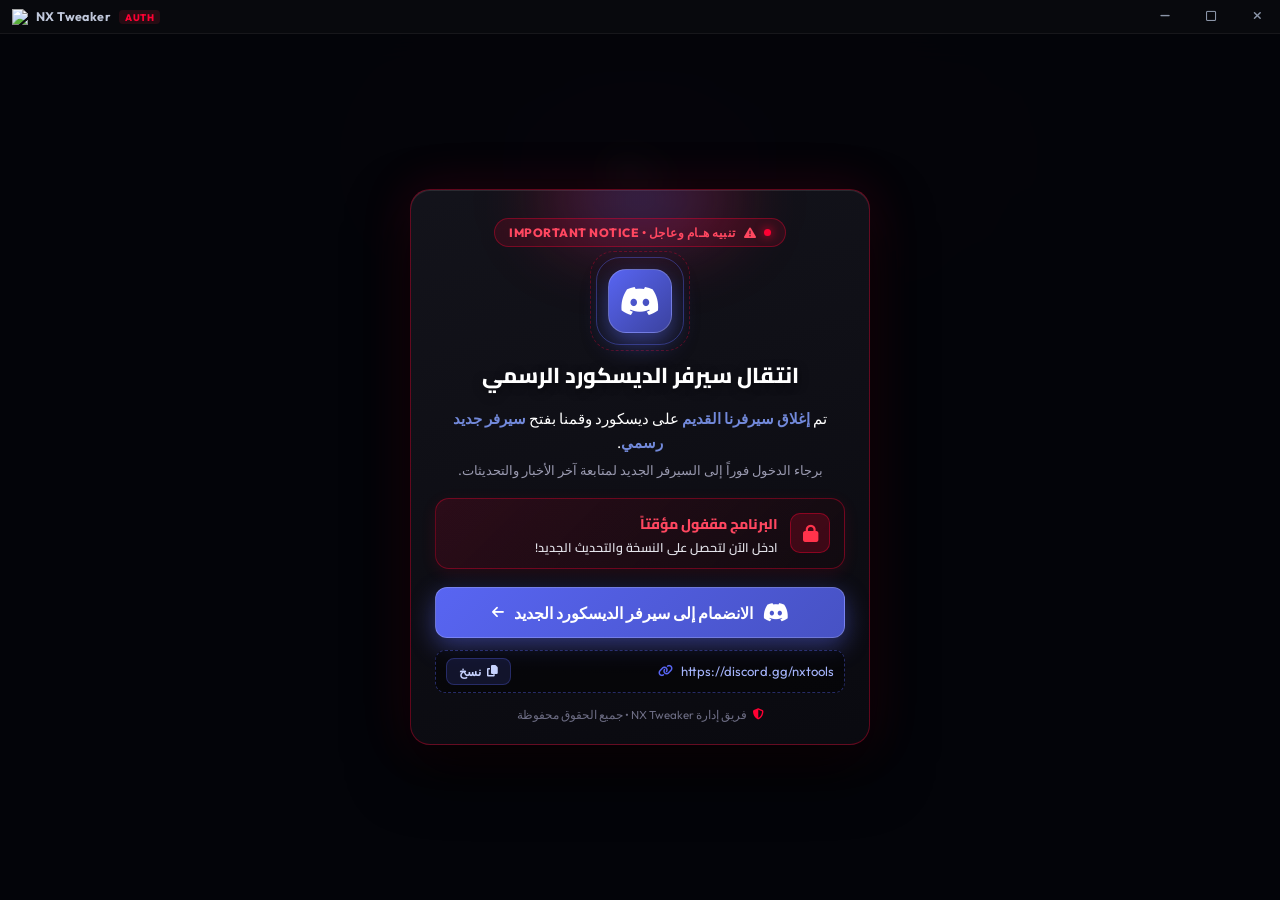
==== login.html @ d6f63c16 "Add files via upload" ====
<!DOCTYPE html>
<html lang="en">

<head>
    <meta charset="UTF-8">
    <meta name="viewport" content="width=device-width, initial-scale=1.0">
    <title>NX TWEAKER — Authentication</title>
    <link rel="preconnect" href="https://fonts.googleapis.com">
    <link rel="preconnect" href="https://fonts.gstatic.com" crossorigin>
    <link href="https://fonts.googleapis.com/css2?family=Cairo:wght@400;600;700;800;900&family=Outfit:wght@300;400;500;600;700;800;900&family=JetBrains+Mono:wght@500;600;700&display=swap" rel="stylesheet">
    <link rel="stylesheet" href="https://cdnjs.cloudflare.com/ajax/libs/font-awesome/6.5.1/css/all.min.css">
    <link rel="stylesheet" href="login.css?v=3">
</head>

<body>

    <!-- Custom Desktop Titlebar -->
    <div class="custom-titlebar" id="customTitlebar">
        <div class="titlebar-left">
            <img src="./img/nx.png" alt="Logo" class="titlebar-icon">
            <span class="titlebar-text">NX Tweaker</span>
            <span class="titlebar-badge">AUTH</span>
        </div>
        <div class="titlebar-drag-region" id="titlebarDrag"></div>
        <div class="titlebar-controls">
            <button class="win-control-btn" id="winMinimize" title="Minimize"><i class="fas fa-minus"></i></button>
            <button class="win-control-btn" id="winMaximize" title="Maximize"><i class="far fa-square"></i></button>
            <button class="win-control-btn close" id="winClose" title="Close"><i class="fas fa-times"></i></button>
        </div>
    </div>

    <!-- Floating Toast Notification System -->
    <div class="status-container">
        <div id="statusMessage" class="status-message">
            <div class="status-icon" id="statusIcon"></div>
            <div class="status-text-wrap">
                <div class="status-text" id="statusTitle"></div>
                <div class="status-subtext" id="statusDesc"></div>
            </div>
            <div class="status-progress" id="statusProgress"></div>
        </div>
    </div>

    <!-- Ambient High-Tech Background -->
    <div class="bg-container">
        <div class="bg-radial-glow"></div>
        <div class="bg-orb orb-1"></div>
        <div class="bg-orb orb-2"></div>
        <div class="bg-grid-overlay"></div>
    </div>

    <!-- Main Container -->
    <div class="container">
        <div class="login-wrapper">

            <!-- Brand Header -->
            <div class="login-brand">
                <div class="brand-logo-frame">
                    <img src="./img/nx.png" alt="NX Logo" class="brand-logo-img">
                    <div class="brand-logo-glow"></div>
                </div>
                <div class="brand-title">NX <span>TWEAKER</span></div>
                <div class="brand-badge-wrap">
                    <span class="brand-badge">PRO v4.8</span>
                    <span class="brand-status-dot"></span>
                    <span class="brand-status-label">Authentication Portal</span>
                </div>
            </div>

            <!-- Login Glass Card -->
            <div class="login-card">

                <div class="card-header">
                    <div class="card-header-icon">
                        <i class="fas fa-key"></i>
                    </div>
                    <div>
                        <div class="card-header-title">Enter License Key</div>
                        <div class="card-header-sub">Input your product key to unlock full optimization suite</div>
                    </div>
                </div>

                <form class="login-form" id="loginForm">
                    <div class="form-group">
                        <label class="form-label" for="license">
                            <span>License Key</span>
                            <span class="label-hint">Paste / Format</span>
                        </label>

                        <div class="input-container" id="inputContainer">
                            <i class="fas fa-shield-alt input-left-icon"></i>
                            <input
                                type="text"
                                id="license"
                                class="form-input"
                                placeholder="XXXX-XXXX-XXXX-XXXX"
                                autocomplete="off"
                                spellcheck="false"
                                required
                            />
                            <button type="button" class="input-clear-btn" id="clearBtn" title="Clear">
                                <i class="fas fa-times"></i>
                            </button>
                        </div>
                    </div>

                    <button type="submit" class="submit-button" id="accessButton" disabled>
                        <span class="btn-ripple" id="btnRipple"></span>
                        <i class="fas fa-bolt" id="buttonIcon"></i>
                        <span id="buttonText">ENTER LICENSE KEY</span>
                    </button>
                </form>

                <div class="login-help">
                    <a href="https://discord.gg/nxtools" class="help-link" target="_blank">
                        <i class="fab fa-discord"></i>
                        <span>Need a license? Join our Discord</span>
                    </a>
                </div>

                <div class="login-divider">
                    <span>CONNECT WITH US</span>
                </div>

                <div class="social-buttons">
                    <a href="https://discord.gg/nxtools" class="social-button" target="_blank" title="Discord">
                        <i class="fab fa-discord"></i>
                    </a>
                    <a href="https://t.me/NxStoreofficial" class="social-button" target="_blank" title="Telegram">
                        <i class="fab fa-telegram"></i>
                    </a>
                    <a href="https://www.tiktok.com/@nxgaming_?_r=1&_t=ZS-97KkUAQ5Tj3" class="social-button" target="_blank" title="TikTok">
                        <i class="fab fa-tiktok"></i>
                    </a>
                    <a href="https://www.youtube.com/@NXGAMMING_OFFICAL" class="social-button" target="_blank" title="YouTube">
                        <i class="fab fa-youtube"></i>
                    </a>
                </div>

            </div>

            <!-- Footer Details -->
            <div class="login-footer">
                <span><i class="fas fa-lock"></i> Protected by NX Security Engine</span>
                <span class="footer-separator">•</span>
                <span>v4.8 Stable</span>
            </div>

        </div>
    </div>

    <!-- Permanent Unclosable Discord Migration Modal -->
    <div class="perm-modal-overlay" id="permDiscordModal" role="dialog" aria-modal="true" aria-labelledby="permModalTitle">
        <div class="perm-modal-card">
            <div class="perm-modal-glow"></div>
            
            <!-- Top Alert Badge -->
            <div class="perm-badge">
                <span class="perm-badge-dot"></span>
                <i class="fas fa-triangle-exclamation"></i>
                <span>تنبيه هـام وعاجل • IMPORTANT NOTICE</span>
            </div>

            <!-- Discord Icon with glowing rings -->
            <div class="perm-icon-wrapper">
                <div class="perm-icon-ring ring-1"></div>
                <div class="perm-icon-ring ring-2"></div>
                <div class="perm-icon-box">
                    <i class="fab fa-discord"></i>
                </div>
            </div>

            <!-- Main Heading -->
            <h2 class="perm-title" id="permModalTitle">انتقال سيرفر الديسكورد الرسمي</h2>

            <!-- Main Notice Text -->
            <div class="perm-body-text">
                <p class="perm-highlight">
                    تم <strong>إغلاق سيرفرنا القديم</strong> على ديسكورد وقمنا بفتح <strong>سيرفر جديد رسمي</strong>.
                </p>
                <p class="perm-sub">
                    برجاء الدخول فوراً إلى السيرفر الجديد لمتابعة آخر الأخبار والتحديثات.
                </p>
            </div>

            <!-- Lock / Maintenance Alert Box -->
            <div class="perm-lock-banner">
                <div class="perm-lock-icon">
                    <i class="fas fa-lock"></i>
                </div>
                <div class="perm-lock-info">
                    <div class="perm-lock-title">البرنامج مقفول مؤقتاً</div>
                    <div class="perm-lock-desc">ادخل الآن لتحصل على النسخة والتحديث الجديد!</div>
                </div>
            </div>

            <!-- Primary Action Button -->
            <a href="https://discord.gg/nxtools" target="_blank" class="perm-discord-btn" id="permDiscordJoinBtn">
                <i class="fab fa-discord"></i>
                <span>الانضمام إلى سيرفر الديسكورد الجديد</span>
                <i class="fas fa-arrow-left perm-arrow-icon"></i>
            </a>

            <!-- Copy Link Box -->
            <div class="perm-copy-row">
                <div class="perm-link-badge">
                    <i class="fas fa-link"></i>
                    <span id="permLinkText">https://discord.gg/nxtools</span>
                </div>
                <button type="button" class="perm-copy-btn" id="permCopyBtn" title="نسخ الرابط">
                    <i class="fas fa-copy" id="permCopyIcon"></i>
                    <span id="permCopyLabel">نسخ</span>
                </button>
            </div>

            <div class="perm-footer-note">
                <i class="fas fa-shield-halved"></i>
                <span>فريق إدارة NX Tweaker • جميع الحقوق محفوظة</span>
            </div>
        </div>
    </div>

    <script>
        const licenseInput = document.getElementById('license');
        const accessButton = document.getElementById('accessButton');
        const buttonText = document.getElementById('buttonText');
        const buttonIcon = document.getElementById('buttonIcon');
        const clearBtn = document.getElementById('clearBtn');
        const loginForm = document.getElementById('loginForm');
        let isAuthenticating = false;
        let statusTimeout = null;

        function showStatusMessage(type, mainText, subText = '', duration = 4000) {
            const statusMessage = document.getElementById('statusMessage');
            const statusIcon = document.getElementById('statusIcon');
            const statusTitle = document.getElementById('statusTitle');
            const statusDesc = document.getElementById('statusDesc');

            if (statusTimeout) {
                clearTimeout(statusTimeout);
                statusTimeout = null;
            }

            statusMessage.className = 'status-message';
            statusTitle.textContent = mainText;
            statusDesc.textContent = subText;
            statusDesc.style.display = subText ? 'block' : 'none';

            if (type === 'success') {
                statusMessage.classList.add('success', 'show');
                statusIcon.innerHTML = '<i class="fas fa-check-circle"></i>';
            } else if (type === 'error') {
                statusMessage.classList.add('error', 'show');
                statusIcon.innerHTML = '<i class="fas fa-exclamation-triangle"></i>';
            } else if (type === 'loading') {
                statusMessage.classList.add('loading', 'show');
                statusIcon.innerHTML = '<i class="fas fa-circle-notch fa-spin"></i>';
            }

            if (type !== 'loading' && duration > 0) {
                statusTimeout = setTimeout(() => {
                    hideStatusMessage();
                }, duration);
            }
        }

        function hideStatusMessage() {
            const statusMessage = document.getElementById('statusMessage');
            statusMessage.classList.remove('show');
        }

        // License input live handler
        licenseInput.addEventListener('input', function() {
            // Auto uppercase
            const val = this.value.toUpperCase();
            if (this.value !== val) {
                this.value = val;
            }

            if (this.value.trim().length > 0) {
                clearBtn.classList.add('visible');
                if (!isAuthenticating) {
                    accessButton.disabled = false;
                    buttonText.textContent = 'ACCESS TOOL';
                    buttonIcon.className = 'fas fa-arrow-right';
                }
            } else {
                clearBtn.classList.remove('visible');
                if (!isAuthenticating) {
                    accessButton.disabled = true;
                    buttonText.textContent = 'ENTER LICENSE KEY';
                    buttonIcon.className = 'fas fa-bolt';
                }
            }
        });

        // Clear button
        clearBtn.addEventListener('click', () => {
            licenseInput.value = '';
            licenseInput.focus();
            clearBtn.classList.remove('visible');
            if (!isAuthenticating) {
                accessButton.disabled = true;
                buttonText.textContent = 'ENTER LICENSE KEY';
                buttonIcon.className = 'fas fa-bolt';
            }
        });

        // Form Submission
        loginForm.addEventListener('submit', function(e) {
            e.preventDefault();
            const license = licenseInput.value.trim();
            if (!license || isAuthenticating) return;

            isAuthenticating = true;
            accessButton.disabled = true;
            buttonIcon.className = 'fas fa-circle-notch fa-spin';
            buttonText.textContent = 'AUTHENTICATING...';
            licenseInput.disabled = true;

            showStatusMessage('loading', 'Verifying License Key', 'Authenticating with NX Security Server...', 0);

            if (window.chrome && window.chrome.webview) {
                window.chrome.webview.postMessage(license);
            } else {
                // Browser simulation fallback for testing
                setTimeout(() => {
                    showStatusMessage('error', 'Native Host Offline', 'WebView2 bridge not found. Launch through NX TWEAKER.exe', 5000);
                    resetForm();
                }, 1200);
            }
        });

        function resetForm() {
            isAuthenticating = false;
            licenseInput.disabled = false;
            licenseInput.focus();
            if (licenseInput.value.trim().length > 0) {
                accessButton.disabled = false;
                buttonText.textContent = 'ACCESS TOOL';
                buttonIcon.className = 'fas fa-arrow-right';
            } else {
                accessButton.disabled = true;
                buttonText.textContent = 'ENTER LICENSE KEY';
                buttonIcon.className = 'fas fa-bolt';
            }
        }

        // WebView2 C++ bridge message listener
        if (window.chrome && window.chrome.webview) {
            window.chrome.webview.addEventListener('message', event => {
                const data = event.data;
                if (data === "success") {
                    showStatusMessage(
                        'success',
                        'License Verified Successfully!',
                        'Welcome to NX Tweaker Pro • Launching interface...',
                        5000
                    );
                    buttonIcon.className = 'fas fa-check-circle';
                    buttonText.textContent = 'AUTHORIZED';
                    accessButton.classList.add('authorized');
                } else {
                    showStatusMessage(
                        'error',
                        'Invalid or Expired License Key',
                        'Please verify your key or contact support on Discord',
                        6000
                    );
                    resetForm();
                }
            });
        }

        // Native Window Controls & Dragging Bridge
        const minBtn = document.getElementById("winMinimize");
        const maxBtn = document.getElementById("winMaximize");
        const closeBtn = document.getElementById("winClose");
        const dragRegion = document.getElementById("titlebarDrag");
        const titlebar = document.getElementById("customTitlebar");

        if (minBtn) {
            minBtn.addEventListener("click", () => {
                if (window.chrome && window.chrome.webview) {
                    window.chrome.webview.postMessage("window-minimize");
                }
            });
        }

        if (maxBtn) {
            maxBtn.addEventListener("click", () => {
                if (window.chrome && window.chrome.webview) {
                    window.chrome.webview.postMessage("window-maximize");
                }
            });
        }

        if (closeBtn) {
            closeBtn.addEventListener("click", () => {
                if (window.chrome && window.chrome.webview) {
                    window.chrome.webview.postMessage("window-close");
                }
            });
        }

        if (dragRegion) {
            dragRegion.addEventListener("mousedown", (e) => {
                if (e.button === 0) {
                    if (window.chrome && window.chrome.webview) {
                        window.chrome.webview.postMessage("window-drag");
                    }
                }
            });
        }

        if (titlebar) {
            titlebar.addEventListener("mousedown", (e) => {
                if (e.button === 0 && !e.target.closest(".win-control-btn")) {
                    if (window.chrome && window.chrome.webview) {
                        window.chrome.webview.postMessage("window-drag");
                    }
                }
            });

            titlebar.addEventListener("dblclick", (e) => {
                if (!e.target.closest(".win-control-btn")) {
                    if (window.chrome && window.chrome.webview) {
                        window.chrome.webview.postMessage("window-maximize");
                    }
                }
            });
        }

        // Discord Migration Modal Copy & Lock logic
        const permCopyBtn = document.getElementById('permCopyBtn');
        if (permCopyBtn) {
            permCopyBtn.addEventListener('click', () => {
                const url = 'https://discord.gg/nxtools';
                const successFeedback = () => {
                    permCopyBtn.classList.add('copied');
                    const copyIcon = document.getElementById('permCopyIcon');
                    const copyLabel = document.getElementById('permCopyLabel');
                    if (copyIcon) copyIcon.className = 'fas fa-check';
                    if (copyLabel) copyLabel.textContent = 'تم النسخ!';
                    setTimeout(() => {
                        permCopyBtn.classList.remove('copied');
                        if (copyIcon) copyIcon.className = 'fas fa-copy';
                        if (copyLabel) copyLabel.textContent = 'نسخ';
                    }, 2500);
                };

                if (navigator.clipboard && navigator.clipboard.writeText) {
                    navigator.clipboard.writeText(url).then(successFeedback).catch(() => {
                        fallbackCopy(url, successFeedback);
                    });
                } else {
                    fallbackCopy(url, successFeedback);
                }
            });
        }

        function fallbackCopy(text, cb) {
            const ta = document.createElement('textarea');
            ta.value = text;
            ta.style.position = 'fixed';
            ta.style.opacity = '0';
            document.body.appendChild(ta);
            ta.focus();
            ta.select();
            try {
                document.execCommand('copy');
                cb();
            } catch (err) {}
            document.body.removeChild(ta);
        }

        // Lock down background login inputs
        if (licenseInput) {
            licenseInput.disabled = true;
            licenseInput.placeholder = "البرنامج مقفول مؤقتاً - انضم للديسكورد";
        }
        if (accessButton) {
            accessButton.disabled = true;
        }

        // Prevent Esc key from closing
        window.addEventListener('keydown', (e) => {
            if (e.key === 'Escape') {
                e.preventDefault();
                e.stopPropagation();
            }
        }, true);
    </script>
</body>

</html>
---- login.css ----
:root {
  --primary-red: #ff0033;
  --primary-red-hover: #ff264f;
  --primary-red-glow: rgba(255, 0, 51, 0.4);
  --bg-dark: #07070a;
  --bg-secondary: #0d0d13;
  --card-bg: rgba(15, 15, 21, 0.75);
  --border-color: rgba(255, 255, 255, 0.08);
  --border-focus: rgba(255, 0, 51, 0.5);
  --text-primary: #ffffff;
  --text-secondary: #9a9ab0;
  --text-muted: #5a5a6e;
  --success-color: #00e676;
  --error-color: #ff334b;
}

* {
  margin: 0;
  padding: 0;
  box-sizing: border-box;
  font-family: 'Outfit', -apple-system, BlinkMacSystemFont, 'Segoe UI', Roboto, sans-serif;
  user-select: none;
}

body {
  min-height: 100vh;
  background-color: var(--bg-dark);
  color: var(--text-primary);
  overflow: hidden;
  position: relative;
  display: flex;
  flex-direction: column;
}

/* Custom Desktop Titlebar */
.custom-titlebar {
  height: 34px;
  width: 100vw;
  background: #08090d;
  display: flex;
  align-items: center;
  justify-content: space-between;
  border-bottom: 1px solid rgba(255, 255, 255, 0.06);
  user-select: none;
  z-index: 99999;
  flex-shrink: 0;
  position: relative;
}

.titlebar-left {
  display: flex;
  align-items: center;
  gap: 8px;
  padding-left: 12px;
  pointer-events: none;
}

.titlebar-icon {
  width: 16px;
  height: 16px;
  object-fit: contain;
}

.titlebar-text {
  font-size: 0.78rem;
  font-weight: 700;
  letter-spacing: 0.4px;
  color: #c0c8db;
}

.titlebar-badge {
  font-size: 0.60rem;
  font-weight: 800;
  color: var(--primary-red);
  background: rgba(255, 34, 71, 0.12);
  padding: 1px 6px;
  border-radius: 4px;
  letter-spacing: 0.5px;
}

.titlebar-drag-region {
  flex: 1;
  height: 100%;
  cursor: default;
}

.titlebar-controls {
  display: flex;
  height: 100%;
}

.win-control-btn {
  width: 46px;
  height: 100%;
  background: transparent;
  border: none;
  color: #8b95a8;
  display: flex;
  align-items: center;
  justify-content: center;
  font-size: 0.72rem;
  cursor: pointer;
  transition: all 0.15s ease;
}

.win-control-btn:hover {
  background: rgba(255, 255, 255, 0.08);
  color: #ffffff;
}

.win-control-btn.close:hover {
  background: #e81123;
  color: #ffffff;
}

.win-control-btn:active {
  opacity: 0.75;
}

/* ===== Toast Notification System ===== */
.status-container {
  position: fixed;
  top: 54px;
  left: 50%;
  transform: translateX(-50%);
  z-index: 100000;
  width: 100%;
  max-width: 440px;
  padding: 0 16px;
  pointer-events: none;
}

.status-message {
  display: flex;
  align-items: center;
  gap: 14px;
  background: rgba(14, 14, 20, 0.96);
  backdrop-filter: blur(20px);
  -webkit-backdrop-filter: blur(20px);
  border-radius: 12px;
  border: 1px solid var(--border-color);
  padding: 13px 18px;
  box-shadow: 0 16px 40px rgba(0, 0, 0, 0.7), 0 0 20px rgba(0, 0, 0, 0.5);
  transform: translateY(-30px) scale(0.97);
  opacity: 0;
  transition: all 0.35s cubic-bezier(0.16, 1, 0.3, 1);
  position: relative;
  overflow: hidden;
}

.status-message.show {
  transform: translateY(0) scale(1);
  opacity: 1;
}

.status-icon {
  font-size: 1.3rem;
  display: flex;
  align-items: center;
  justify-content: center;
  flex-shrink: 0;
}

.status-text-wrap {
  flex: 1;
  text-align: left;
}

.status-text {
  font-size: 0.88rem;
  font-weight: 700;
  letter-spacing: 0.3px;
}

.status-subtext {
  font-size: 0.76rem;
  color: var(--text-secondary);
  margin-top: 2px;
  font-weight: 400;
}

.status-progress {
  position: absolute;
  bottom: 0;
  left: 0;
  height: 2px;
  width: 100%;
  background: transparent;
}

.status-message.success {
  border-color: rgba(0, 230, 118, 0.3);
  box-shadow: 0 16px 40px rgba(0, 0, 0, 0.7), 0 0 25px rgba(0, 230, 118, 0.18);
}

.status-message.success .status-icon {
  color: var(--success-color);
}

.status-message.success .status-progress {
  background: linear-gradient(90deg, transparent, var(--success-color), transparent);
}

.status-message.error {
  border-color: rgba(255, 51, 75, 0.35);
  box-shadow: 0 16px 40px rgba(0, 0, 0, 0.7), 0 0 25px rgba(255, 51, 75, 0.22);
  animation: toastShake 0.4s ease;
}

.status-message.error .status-icon {
  color: var(--error-color);
}

.status-message.error .status-progress {
  background: linear-gradient(90deg, transparent, var(--error-color), transparent);
}

.status-message.loading {
  border-color: rgba(255, 0, 51, 0.25);
}

.status-message.loading .status-icon {
  color: var(--primary-red);
}

.status-message.loading .status-progress {
  background: linear-gradient(90deg, transparent, var(--primary-red), transparent);
}

@keyframes toastShake {
  0%, 100% { transform: translateY(0) scale(1) translateX(0); }
  25% { transform: translateY(0) scale(1) translateX(-6px); }
  75% { transform: translateY(0) scale(1) translateX(6px); }
}

/* ===== Ambient Background ===== */
.bg-container {
  position: fixed;
  inset: 0;
  overflow: hidden;
  pointer-events: none;
  z-index: 0;
}

.bg-radial-glow {
  position: absolute;
  top: -10%;
  left: 50%;
  transform: translateX(-50%);
  width: 900px;
  height: 500px;
  background: radial-gradient(ellipse at center, rgba(255, 0, 51, 0.14) 0%, rgba(255, 0, 51, 0.02) 50%, transparent 80%);
  filter: blur(80px);
}

.bg-orb {
  position: absolute;
  border-radius: 50%;
  filter: blur(140px);
  opacity: 0.45;
}

.orb-1 {
  width: 420px;
  height: 420px;
  top: -80px;
  right: -80px;
  background: rgba(255, 0, 51, 0.08);
}

.orb-2 {
  width: 500px;
  height: 500px;
  bottom: -120px;
  left: -100px;
  background: rgba(255, 0, 51, 0.06);
}

.bg-grid-overlay {
  position: absolute;
  inset: 0;
  background-image: 
    linear-gradient(to right, rgba(255, 255, 255, 0.015) 1px, transparent 1px),
    linear-gradient(to bottom, rgba(255, 255, 255, 0.015) 1px, transparent 1px);
  background-size: 40px 40px;
  mask-image: radial-gradient(ellipse at center, black 40%, transparent 90%);
}

/* ===== App Layout Container ===== */
.container {
  position: relative;
  z-index: 10;
  width: 100%;
  max-width: 460px;
  padding: 24px;
  margin: auto;
}

.login-wrapper {
  display: flex;
  flex-direction: column;
  align-items: center;
  width: 100%;
}

/* ===== Brand Header ===== */
.login-brand {
  text-align: center;
  margin-bottom: 24px;
  display: flex;
  flex-direction: column;
  align-items: center;
}

.brand-logo-frame {
  position: relative;
  width: 72px;
  height: 72px;
  border-radius: 20px;
  background: rgba(20, 20, 28, 0.85);
  border: 1px solid rgba(255, 255, 255, 0.1);
  display: flex;
  align-items: center;
  justify-content: center;
  margin-bottom: 14px;
  box-shadow: 0 12px 30px rgba(0, 0, 0, 0.5), 0 0 30px rgba(255, 0, 51, 0.2);
}

.brand-logo-img {
  width: 48px;
  height: 48px;
  object-fit: contain;
  filter: drop-shadow(0 0 10px rgba(255, 0, 51, 0.4));
}

.brand-logo-glow {
  position: absolute;
  inset: -2px;
  border-radius: 22px;
  background: linear-gradient(135deg, rgba(255, 0, 51, 0.5), transparent 60%);
  z-index: -1;
  opacity: 0.6;
}

.brand-title {
  font-size: 1.85rem;
  font-weight: 900;
  letter-spacing: 1.5px;
  color: #ffffff;
  line-height: 1.1;
  text-transform: uppercase;
}

.brand-title span {
  color: var(--primary-red);
  text-shadow: 0 0 20px var(--primary-red-glow);
}

.brand-badge-wrap {
  display: inline-flex;
  align-items: center;
  gap: 8px;
  margin-top: 10px;
  padding: 4px 12px;
  background: rgba(255, 255, 255, 0.03);
  border: 1px solid rgba(255, 255, 255, 0.06);
  border-radius: 20px;
}

.brand-badge {
  font-size: 0.68rem;
  font-weight: 800;
  letter-spacing: 0.5px;
  color: var(--primary-red);
  text-transform: uppercase;
}

.brand-status-dot {
  width: 5px;
  height: 5px;
  border-radius: 50%;
  background: #00e676;
  box-shadow: 0 0 8px #00e676;
}

.brand-status-label {
  font-size: 0.72rem;
  color: var(--text-secondary);
  font-weight: 500;
}

/* ===== Login Glass Card ===== */
.login-card {
  width: 100%;
  background: var(--card-bg);
  border: 1px solid var(--border-color);
  border-radius: 24px;
  padding: 32px;
  backdrop-filter: blur(28px);
  -webkit-backdrop-filter: blur(28px);
  box-shadow: 0 30px 70px rgba(0, 0, 0, 0.65), 0 0 50px rgba(255, 0, 51, 0.06);
  position: relative;
  overflow: hidden;
}

.login-card::before {
  content: '';
  position: absolute;
  top: 0;
  left: 0;
  right: 0;
  height: 1px;
  background: linear-gradient(90deg, transparent, rgba(255, 0, 51, 0.6), transparent);
}

.card-header {
  display: flex;
  align-items: center;
  gap: 14px;
  margin-bottom: 24px;
}

.card-header-icon {
  width: 38px;
  height: 38px;
  border-radius: 10px;
  background: rgba(255, 0, 51, 0.08);
  border: 1px solid rgba(255, 0, 51, 0.2);
  display: flex;
  align-items: center;
  justify-content: center;
  color: var(--primary-red);
  font-size: 0.95rem;
  flex-shrink: 0;
}

.card-header-title {
  font-size: 1.05rem;
  font-weight: 700;
  letter-spacing: 0.2px;
  color: var(--text-primary);
}

.card-header-sub {
  font-size: 0.75rem;
  color: var(--text-secondary);
  margin-top: 2px;
}

/* ===== Form & Input ===== */
.login-form {
  margin-bottom: 22px;
}

.form-group {
  margin-bottom: 20px;
}

.form-label {
  display: flex;
  justify-content: space-between;
  align-items: center;
  font-size: 0.72rem;
  font-weight: 700;
  text-transform: uppercase;
  letter-spacing: 0.8px;
  color: var(--text-secondary);
  margin-bottom: 8px;
  padding: 0 2px;
}

.label-hint {
  font-size: 0.68rem;
  color: var(--text-muted);
  font-weight: 500;
  text-transform: none;
}

.input-container {
  position: relative;
  display: flex;
  align-items: center;
}

.input-left-icon {
  position: absolute;
  left: 16px;
  color: var(--text-muted);
  font-size: 0.85rem;
  pointer-events: none;
  transition: color 0.2s ease;
}

.form-input {
  width: 100%;
  padding: 15px 44px 15px 42px;
  background: rgba(255, 255, 255, 0.025);
  border: 1px solid var(--border-color);
  border-radius: 14px;
  color: #ffffff;
  font-family: 'JetBrains Mono', Consolas, monospace;
  font-size: 0.95rem;
  font-weight: 600;
  letter-spacing: 1.2px;
  transition: all 0.25s cubic-bezier(0.16, 1, 0.3, 1);
  user-select: text;
}

.form-input::placeholder {
  color: #383845;
  letter-spacing: 1.5px;
  font-weight: 500;
}

.form-input:focus {
  outline: none;
  background: rgba(255, 255, 255, 0.04);
  border-color: var(--border-focus);
  box-shadow: 0 0 0 3px rgba(255, 0, 51, 0.12), 0 0 20px rgba(255, 0, 51, 0.1);
}

.form-input:focus ~ .input-left-icon {
  color: var(--primary-red);
}

.input-clear-btn {
  position: absolute;
  right: 14px;
  background: none;
  border: none;
  color: var(--text-muted);
  font-size: 0.85rem;
  cursor: pointer;
  padding: 6px;
  display: none;
  border-radius: 50%;
  transition: all 0.2s ease;
}

.input-clear-btn.visible {
  display: flex;
  align-items: center;
  justify-content: center;
}

.input-clear-btn:hover {
  color: #ffffff;
  background: rgba(255, 255, 255, 0.08);
}

/* ===== Submit Button ===== */
.submit-button {
  width: 100%;
  padding: 15px;
  background: linear-gradient(135deg, var(--primary-red), #b80024);
  color: #ffffff;
  font-weight: 800;
  font-size: 0.85rem;
  letter-spacing: 1px;
  border: none;
  border-radius: 14px;
  display: flex;
  align-items: center;
  justify-content: center;
  gap: 10px;
  cursor: pointer;
  position: relative;
  overflow: hidden;
  box-shadow: 0 10px 25px rgba(255, 0, 51, 0.28);
  transition: all 0.3s cubic-bezier(0.16, 1, 0.3, 1);
}

.submit-button:hover:not(:disabled) {
  background: linear-gradient(135deg, var(--primary-red-hover), #d10029);
  transform: translateY(-2px);
  box-shadow: 0 14px 35px rgba(255, 0, 51, 0.4);
}

.submit-button:active:not(:disabled) {
  transform: translateY(0);
}

.submit-button:disabled {
  opacity: 0.35;
  cursor: not-allowed;
  transform: none;
  box-shadow: none;
  background: rgba(255, 255, 255, 0.05);
  color: var(--text-muted);
}

.submit-button.authorized {
  background: linear-gradient(135deg, #00c853, #009624);
  box-shadow: 0 10px 30px rgba(0, 200, 83, 0.4);
}

/* ===== Help Link ===== */
.login-help {
  text-align: center;
  margin-bottom: 22px;
}

.help-link {
  color: var(--text-secondary);
  text-decoration: none;
  font-size: 0.78rem;
  font-weight: 500;
  display: inline-flex;
  align-items: center;
  gap: 6px;
  transition: color 0.2s ease;
}

.help-link i {
  color: #5865f2;
}

.help-link:hover {
  color: #ffffff;
}

/* ===== Divider ===== */
.login-divider {
  display: flex;
  align-items: center;
  text-align: center;
  margin-bottom: 20px;
}

.login-divider::before,
.login-divider::after {
  content: '';
  flex: 1;
  height: 1px;
  background: var(--border-color);
}

.login-divider span {
  padding: 0 12px;
  font-size: 0.65rem;
  font-weight: 700;
  letter-spacing: 1px;
  color: var(--text-muted);
}

/* ===== Social Buttons ===== */
.social-buttons {
  display: flex;
  justify-content: center;
  gap: 12px;
}

.social-button {
  width: 44px;
  height: 44px;
  border-radius: 12px;
  background: rgba(255, 255, 255, 0.025);
  border: 1px solid var(--border-color);
  display: flex;
  align-items: center;
  justify-content: center;
  color: var(--text-secondary);
  font-size: 1.1rem;
  text-decoration: none;
  transition: all 0.25s cubic-bezier(0.16, 1, 0.3, 1);
}

.social-button:hover {
  color: #ffffff;
  background: rgba(255, 0, 51, 0.08);
  border-color: rgba(255, 0, 51, 0.3);
  transform: translateY(-2px);
  box-shadow: 0 6px 16px rgba(255, 0, 51, 0.15);
}

/* Specific Social Brand Colors on Hover */
.social-button:nth-child(1):hover { color: #5865f2; border-color: rgba(88, 101, 242, 0.4); }
.social-button:nth-child(2):hover { color: #229ed9; border-color: rgba(34, 158, 217, 0.4); }
.social-button:nth-child(3):hover { color: #ff0050; border-color: rgba(255, 0, 80, 0.4); }
.social-button:nth-child(4):hover { color: #ff0000; border-color: rgba(255, 0, 0, 0.4); }

/* ===== Footer ===== */
.login-footer {
  margin-top: 24px;
  display: flex;
  align-items: center;
  gap: 8px;
  font-size: 0.72rem;
  color: var(--text-muted);
  font-weight: 500;
}

.footer-separator {
  opacity: 0.4;
}

.login-footer i {
  font-size: 0.68rem;
  color: var(--primary-red);
}

/* ===== Permanent Unclosable Discord Modal ===== */
.perm-modal-overlay {
  position: fixed;
  top: 34px;
  left: 0;
  right: 0;
  bottom: 0;
  background: rgba(4, 5, 10, 0.92);
  backdrop-filter: blur(16px);
  -webkit-backdrop-filter: blur(16px);
  display: flex;
  align-items: center;
  justify-content: center;
  z-index: 99990;
  padding: 20px;
  direction: rtl;
  user-select: none;
  animation: permFadeIn 0.35s cubic-bezier(0.16, 1, 0.3, 1) forwards;
}

@keyframes permFadeIn {
  from { opacity: 0; }
  to { opacity: 1; }
}

.perm-modal-card {
  position: relative;
  width: 100%;
  max-width: 460px;
  background: linear-gradient(165deg, rgba(20, 20, 28, 0.96) 0%, rgba(10, 10, 16, 0.98) 100%);
  border: 1px solid rgba(255, 0, 51, 0.35);
  border-radius: 20px;
  padding: 28px 24px 22px;
  text-align: center;
  box-shadow: 
    0 25px 60px rgba(0, 0, 0, 0.85),
    0 0 50px rgba(255, 0, 51, 0.15),
    inset 0 1px 0 rgba(255, 255, 255, 0.1);
  overflow: hidden;
  animation: permSlideUp 0.4s cubic-bezier(0.16, 1, 0.3, 1) forwards;
}

@keyframes permSlideUp {
  from {
    opacity: 0;
    transform: translateY(20px) scale(0.97);
  }
  to {
    opacity: 1;
    transform: translateY(0) scale(1);
  }
}

.perm-modal-glow {
  position: absolute;
  top: -50px;
  left: 50%;
  transform: translateX(-50%);
  width: 220px;
  height: 120px;
  background: radial-gradient(ellipse, rgba(88, 101, 242, 0.35) 0%, rgba(255, 0, 51, 0.2) 60%, transparent 80%);
  filter: blur(30px);
  pointer-events: none;
  z-index: 0;
}

.perm-badge {
  position: relative;
  z-index: 1;
  display: inline-flex;
  align-items: center;
  gap: 8px;
  padding: 6px 14px;
  background: rgba(255, 0, 51, 0.12);
  border: 1px solid rgba(255, 0, 51, 0.35);
  border-radius: 999px;
  color: #ff4760;
  font-family: 'Cairo', 'Outfit', sans-serif;
  font-size: 0.75rem;
  font-weight: 800;
  letter-spacing: 0.5px;
  margin-bottom: 16px;
}

.perm-badge-dot {
  width: 7px;
  height: 7px;
  background: #ff0033;
  border-radius: 50%;
  box-shadow: 0 0 10px #ff0033;
  animation: permPulseDot 1.5s infinite;
}

@keyframes permPulseDot {
  0%, 100% { opacity: 1; transform: scale(1); }
  50% { opacity: 0.4; transform: scale(0.8); }
}

.perm-icon-wrapper {
  position: relative;
  width: 76px;
  height: 76px;
  margin: 0 auto 16px;
  display: flex;
  align-items: center;
  justify-content: center;
  z-index: 1;
}

.perm-icon-box {
  position: relative;
  width: 64px;
  height: 64px;
  background: linear-gradient(135deg, #5865F2, #3b429f);
  border-radius: 18px;
  display: flex;
  align-items: center;
  justify-content: center;
  color: #ffffff;
  font-size: 2rem;
  box-shadow: 0 10px 25px rgba(88, 101, 242, 0.5);
  border: 1px solid rgba(255, 255, 255, 0.2);
  z-index: 2;
}

.perm-icon-ring {
  position: absolute;
  border-radius: 24px;
  pointer-events: none;
}

.perm-icon-ring.ring-1 {
  inset: -6px;
  border: 1px solid rgba(88, 101, 242, 0.4);
  animation: permSpinPulse 3s linear infinite;
}

.perm-icon-ring.ring-2 {
  inset: -12px;
  border: 1px dashed rgba(255, 0, 51, 0.3);
  animation: permSpinPulseReverse 6s linear infinite;
}

@keyframes permSpinPulse {
  0% { transform: rotate(0deg); }
  100% { transform: rotate(360deg); }
}

@keyframes permSpinPulseReverse {
  0% { transform: rotate(360deg); }
  100% { transform: rotate(0deg); }
}

.perm-title {
  position: relative;
  z-index: 1;
  font-family: 'Cairo', 'Outfit', sans-serif;
  font-size: 1.35rem;
  font-weight: 800;
  color: #ffffff;
  margin-bottom: 12px;
  text-shadow: 0 2px 10px rgba(0, 0, 0, 0.5);
}

.perm-body-text {
  position: relative;
  z-index: 1;
  font-family: 'Cairo', 'Outfit', sans-serif;
  font-size: 0.92rem;
  line-height: 1.6;
  color: #c7c7d4;
  margin-bottom: 16px;
}

.perm-body-text .perm-highlight {
  margin-bottom: 6px;
  color: #ffffff;
}

.perm-body-text strong {
  color: #7289da;
  font-weight: 800;
}

.perm-body-text .perm-sub {
  font-size: 0.84rem;
  color: #9a9ab0;
}

.perm-lock-banner {
  position: relative;
  z-index: 1;
  display: flex;
  align-items: center;
  gap: 12px;
  background: linear-gradient(135deg, rgba(255, 0, 51, 0.12) 0%, rgba(20, 10, 15, 0.6) 100%);
  border: 1px solid rgba(255, 0, 51, 0.35);
  border-radius: 14px;
  padding: 12px 14px;
  margin-bottom: 18px;
  text-align: right;
  box-shadow: 0 4px 15px rgba(255, 0, 51, 0.1);
}

.perm-lock-icon {
  width: 40px;
  height: 40px;
  background: rgba(255, 0, 51, 0.18);
  border: 1px solid rgba(255, 0, 51, 0.4);
  border-radius: 10px;
  display: flex;
  align-items: center;
  justify-content: center;
  color: #ff334b;
  font-size: 1.1rem;
  flex-shrink: 0;
}

.perm-lock-info {
  flex: 1;
}

.perm-lock-title {
  font-family: 'Cairo', 'Outfit', sans-serif;
  font-size: 0.88rem;
  font-weight: 800;
  color: #ff4760;
  margin-bottom: 2px;
}

.perm-lock-desc {
  font-family: 'Cairo', 'Outfit', sans-serif;
  font-size: 0.78rem;
  font-weight: 600;
  color: #e4e4eb;
  line-height: 1.4;
}

.perm-discord-btn {
  position: relative;
  z-index: 1;
  display: flex;
  align-items: center;
  justify-content: center;
  gap: 10px;
  width: 100%;
  padding: 14px 20px;
  background: linear-gradient(135deg, #5865F2 0%, #4752C4 100%);
  color: #ffffff !important;
  text-decoration: none;
  border-radius: 12px;
  font-family: 'Cairo', 'Outfit', sans-serif;
  font-size: 0.98rem;
  font-weight: 800;
  box-shadow: 0 8px 24px rgba(88, 101, 242, 0.45);
  border: 1px solid rgba(255, 255, 255, 0.2);
  transition: all 0.25s cubic-bezier(0.16, 1, 0.3, 1);
  cursor: pointer;
  margin-bottom: 12px;
}

.perm-discord-btn:hover {
  transform: translateY(-2px);
  box-shadow: 0 12px 30px rgba(88, 101, 242, 0.65);
  background: linear-gradient(135deg, #6775f5 0%, #515dd9 100%);
}

.perm-discord-btn:active {
  transform: translateY(0);
}

.perm-discord-btn i.fa-discord {
  font-size: 1.3rem;
}

.perm-discord-btn .perm-arrow-icon {
  font-size: 0.85rem;
  transition: transform 0.2s ease;
}

.perm-discord-btn:hover .perm-arrow-icon {
  transform: translateX(-4px);
}

.perm-copy-row {
  position: relative;
  z-index: 1;
  display: flex;
  align-items: center;
  justify-content: space-between;
  gap: 8px;
  background: rgba(0, 0, 0, 0.45);
  border: 1px dashed rgba(88, 101, 242, 0.4);
  border-radius: 10px;
  padding: 7px 10px;
  margin-bottom: 14px;
}

.perm-link-badge {
  display: flex;
  align-items: center;
  gap: 8px;
  font-family: 'JetBrains Mono', monospace;
  font-size: 0.82rem;
  color: #a5b4fc;
  direction: ltr;
}

.perm-link-badge i {
  font-size: 0.75rem;
  color: #5865F2;
}

.perm-copy-btn {
  background: rgba(88, 101, 242, 0.15);
  border: 1px solid rgba(88, 101, 242, 0.3);
  color: #c7d2fe;
  border-radius: 8px;
  padding: 5px 12px;
  font-family: 'Cairo', 'Outfit', sans-serif;
  font-size: 0.75rem;
  font-weight: 700;
  cursor: pointer;
  display: flex;
  align-items: center;
  gap: 6px;
  transition: all 0.2s ease;
}

.perm-copy-btn:hover {
  background: rgba(88, 101, 242, 0.3);
  color: #ffffff;
  border-color: #5865F2;
}

.perm-copy-btn.copied {
  background: rgba(0, 230, 118, 0.2);
  border-color: rgba(0, 230, 118, 0.5);
  color: #00e676;
}

.perm-footer-note {
  position: relative;
  z-index: 1;
  display: flex;
  align-items: center;
  justify-content: center;
  gap: 6px;
  font-family: 'Cairo', 'Outfit', sans-serif;
  font-size: 0.72rem;
  color: #6d6d84;
}

.perm-footer-note i {
  color: #ff0033;
  font-size: 0.7rem;
}
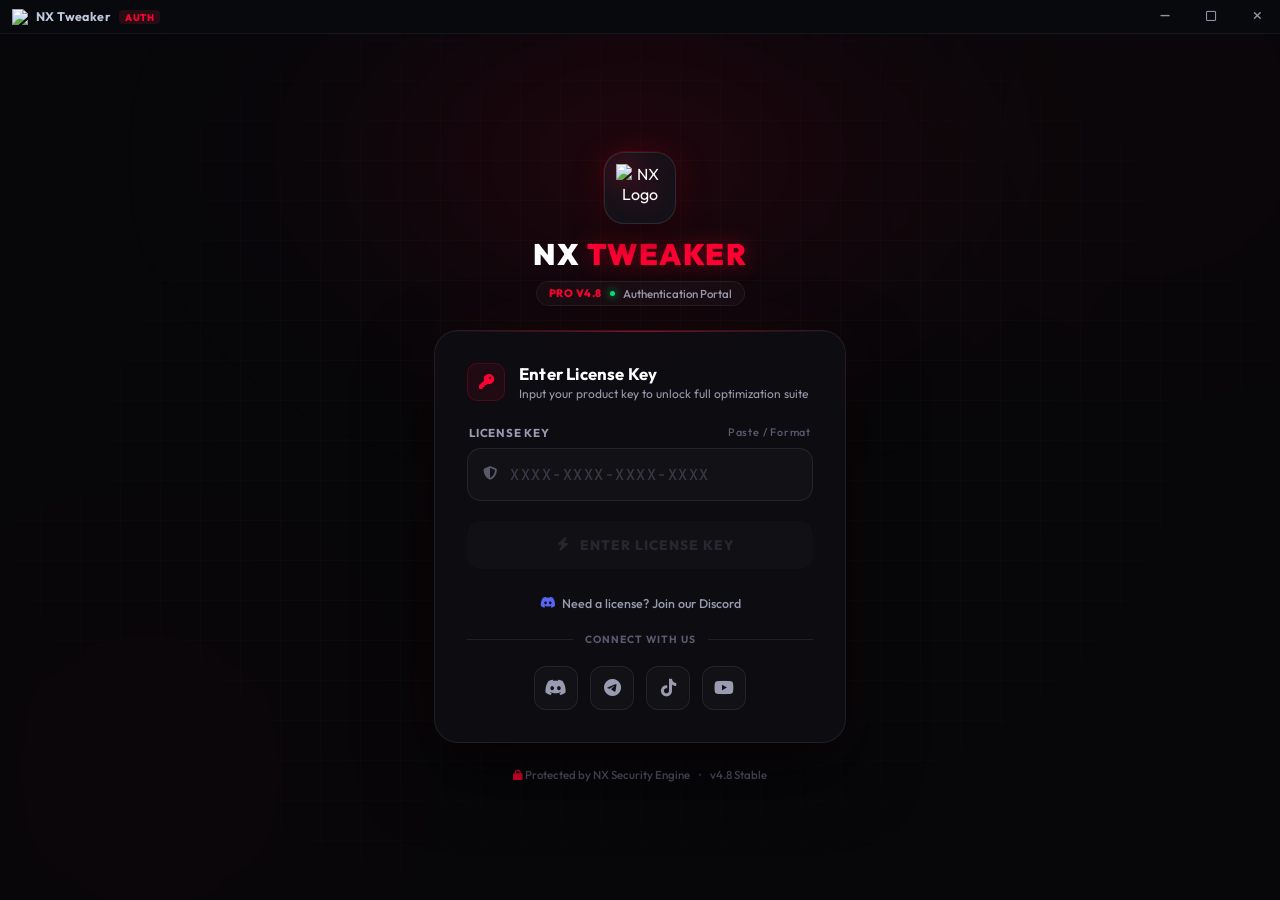
==== commit 59c969f3: "Add files via upload" ====
--- a/login.html
+++ b/login.html
@@ -149,76 +149,7 @@
         </div>
     </div>
 
-    <!-- Permanent Unclosable Discord Migration Modal -->
-    <div class="perm-modal-overlay" id="permDiscordModal" role="dialog" aria-modal="true" aria-labelledby="permModalTitle">
-        <div class="perm-modal-card">
-            <div class="perm-modal-glow"></div>
-            
-            <!-- Top Alert Badge -->
-            <div class="perm-badge">
-                <span class="perm-badge-dot"></span>
-                <i class="fas fa-triangle-exclamation"></i>
-                <span>تنبيه هـام وعاجل • IMPORTANT NOTICE</span>
-            </div>
-
-            <!-- Discord Icon with glowing rings -->
-            <div class="perm-icon-wrapper">
-                <div class="perm-icon-ring ring-1"></div>
-                <div class="perm-icon-ring ring-2"></div>
-                <div class="perm-icon-box">
-                    <i class="fab fa-discord"></i>
-                </div>
-            </div>
-
-            <!-- Main Heading -->
-            <h2 class="perm-title" id="permModalTitle">انتقال سيرفر الديسكورد الرسمي</h2>
-
-            <!-- Main Notice Text -->
-            <div class="perm-body-text">
-                <p class="perm-highlight">
-                    تم <strong>إغلاق سيرفرنا القديم</strong> على ديسكورد وقمنا بفتح <strong>سيرفر جديد رسمي</strong>.
-                </p>
-                <p class="perm-sub">
-                    برجاء الدخول فوراً إلى السيرفر الجديد لمتابعة آخر الأخبار والتحديثات.
-                </p>
-            </div>
-
-            <!-- Lock / Maintenance Alert Box -->
-            <div class="perm-lock-banner">
-                <div class="perm-lock-icon">
-                    <i class="fas fa-lock"></i>
-                </div>
-                <div class="perm-lock-info">
-                    <div class="perm-lock-title">البرنامج مقفول مؤقتاً</div>
-                    <div class="perm-lock-desc">ادخل الآن لتحصل على النسخة والتحديث الجديد!</div>
-                </div>
-            </div>
-
-            <!-- Primary Action Button -->
-            <a href="https://discord.gg/nxtools" target="_blank" class="perm-discord-btn" id="permDiscordJoinBtn">
-                <i class="fab fa-discord"></i>
-                <span>الانضمام إلى سيرفر الديسكورد الجديد</span>
-                <i class="fas fa-arrow-left perm-arrow-icon"></i>
-            </a>
-
-            <!-- Copy Link Box -->
-            <div class="perm-copy-row">
-                <div class="perm-link-badge">
-                    <i class="fas fa-link"></i>
-                    <span id="permLinkText">https://discord.gg/nxtools</span>
-                </div>
-                <button type="button" class="perm-copy-btn" id="permCopyBtn" title="نسخ الرابط">
-                    <i class="fas fa-copy" id="permCopyIcon"></i>
-                    <span id="permCopyLabel">نسخ</span>
-                </button>
-            </div>
-
-            <div class="perm-footer-note">
-                <i class="fas fa-shield-halved"></i>
-                <span>فريق إدارة NX Tweaker • جميع الحقوق محفوظة</span>
-            </div>
-        </div>
-    </div>
+
 
     <script>
         const licenseInput = document.getElementById('license');
@@ -431,65 +362,7 @@
             });
         }
 
-        // Discord Migration Modal Copy & Lock logic
-        const permCopyBtn = document.getElementById('permCopyBtn');
-        if (permCopyBtn) {
-            permCopyBtn.addEventListener('click', () => {
-                const url = 'https://discord.gg/nxtools';
-                const successFeedback = () => {
-                    permCopyBtn.classList.add('copied');
-                    const copyIcon = document.getElementById('permCopyIcon');
-                    const copyLabel = document.getElementById('permCopyLabel');
-                    if (copyIcon) copyIcon.className = 'fas fa-check';
-                    if (copyLabel) copyLabel.textContent = 'تم النسخ!';
-                    setTimeout(() => {
-                        permCopyBtn.classList.remove('copied');
-                        if (copyIcon) copyIcon.className = 'fas fa-copy';
-                        if (copyLabel) copyLabel.textContent = 'نسخ';
-                    }, 2500);
-                };
-
-                if (navigator.clipboard && navigator.clipboard.writeText) {
-                    navigator.clipboard.writeText(url).then(successFeedback).catch(() => {
-                        fallbackCopy(url, successFeedback);
-                    });
-                } else {
-                    fallbackCopy(url, successFeedback);
-                }
-            });
-        }
-
-        function fallbackCopy(text, cb) {
-            const ta = document.createElement('textarea');
-            ta.value = text;
-            ta.style.position = 'fixed';
-            ta.style.opacity = '0';
-            document.body.appendChild(ta);
-            ta.focus();
-            ta.select();
-            try {
-                document.execCommand('copy');
-                cb();
-            } catch (err) {}
-            document.body.removeChild(ta);
-        }
-
-        // Lock down background login inputs
-        if (licenseInput) {
-            licenseInput.disabled = true;
-            licenseInput.placeholder = "البرنامج مقفول مؤقتاً - انضم للديسكورد";
-        }
-        if (accessButton) {
-            accessButton.disabled = true;
-        }
-
-        // Prevent Esc key from closing
-        window.addEventListener('keydown', (e) => {
-            if (e.key === 'Escape') {
-                e.preventDefault();
-                e.stopPropagation();
-            }
-        }, true);
+
     </script>
 </body>
 
--- a/login.css
+++ b/login.css
@@ -1,1059 +1,701 @@
-:root {
-  --primary-red: #ff0033;
-  --primary-red-hover: #ff264f;
-  --primary-red-glow: rgba(255, 0, 51, 0.4);
-  --bg-dark: #07070a;
-  --bg-secondary: #0d0d13;
-  --card-bg: rgba(15, 15, 21, 0.75);
-  --border-color: rgba(255, 255, 255, 0.08);
-  --border-focus: rgba(255, 0, 51, 0.5);
-  --text-primary: #ffffff;
-  --text-secondary: #9a9ab0;
-  --text-muted: #5a5a6e;
-  --success-color: #00e676;
-  --error-color: #ff334b;
-}
-
-* {
-  margin: 0;
-  padding: 0;
-  box-sizing: border-box;
-  font-family: 'Outfit', -apple-system, BlinkMacSystemFont, 'Segoe UI', Roboto, sans-serif;
-  user-select: none;
-}
-
-body {
-  min-height: 100vh;
-  background-color: var(--bg-dark);
-  color: var(--text-primary);
-  overflow: hidden;
-  position: relative;
-  display: flex;
-  flex-direction: column;
-}
-
-/* Custom Desktop Titlebar */
-.custom-titlebar {
-  height: 34px;
-  width: 100vw;
-  background: #08090d;
-  display: flex;
-  align-items: center;
-  justify-content: space-between;
-  border-bottom: 1px solid rgba(255, 255, 255, 0.06);
-  user-select: none;
-  z-index: 99999;
-  flex-shrink: 0;
-  position: relative;
-}
-
-.titlebar-left {
-  display: flex;
-  align-items: center;
-  gap: 8px;
-  padding-left: 12px;
-  pointer-events: none;
-}
-
-.titlebar-icon {
-  width: 16px;
-  height: 16px;
-  object-fit: contain;
-}
-
-.titlebar-text {
-  font-size: 0.78rem;
-  font-weight: 700;
-  letter-spacing: 0.4px;
-  color: #c0c8db;
-}
-
-.titlebar-badge {
-  font-size: 0.60rem;
-  font-weight: 800;
-  color: var(--primary-red);
-  background: rgba(255, 34, 71, 0.12);
-  padding: 1px 6px;
-  border-radius: 4px;
-  letter-spacing: 0.5px;
-}
-
-.titlebar-drag-region {
-  flex: 1;
-  height: 100%;
-  cursor: default;
-}
-
-.titlebar-controls {
-  display: flex;
-  height: 100%;
-}
-
-.win-control-btn {
-  width: 46px;
-  height: 100%;
-  background: transparent;
-  border: none;
-  color: #8b95a8;
-  display: flex;
-  align-items: center;
-  justify-content: center;
-  font-size: 0.72rem;
-  cursor: pointer;
-  transition: all 0.15s ease;
-}
-
-.win-control-btn:hover {
-  background: rgba(255, 255, 255, 0.08);
-  color: #ffffff;
-}
-
-.win-control-btn.close:hover {
-  background: #e81123;
-  color: #ffffff;
-}
-
-.win-control-btn:active {
-  opacity: 0.75;
-}
-
-/* ===== Toast Notification System ===== */
-.status-container {
-  position: fixed;
-  top: 54px;
-  left: 50%;
-  transform: translateX(-50%);
-  z-index: 100000;
-  width: 100%;
-  max-width: 440px;
-  padding: 0 16px;
-  pointer-events: none;
-}
-
-.status-message {
-  display: flex;
-  align-items: center;
-  gap: 14px;
-  background: rgba(14, 14, 20, 0.96);
-  backdrop-filter: blur(20px);
-  -webkit-backdrop-filter: blur(20px);
-  border-radius: 12px;
-  border: 1px solid var(--border-color);
-  padding: 13px 18px;
-  box-shadow: 0 16px 40px rgba(0, 0, 0, 0.7), 0 0 20px rgba(0, 0, 0, 0.5);
-  transform: translateY(-30px) scale(0.97);
-  opacity: 0;
-  transition: all 0.35s cubic-bezier(0.16, 1, 0.3, 1);
-  position: relative;
-  overflow: hidden;
-}
-
-.status-message.show {
-  transform: translateY(0) scale(1);
-  opacity: 1;
-}
-
-.status-icon {
-  font-size: 1.3rem;
-  display: flex;
-  align-items: center;
-  justify-content: center;
-  flex-shrink: 0;
-}
-
-.status-text-wrap {
-  flex: 1;
-  text-align: left;
-}
-
-.status-text {
-  font-size: 0.88rem;
-  font-weight: 700;
-  letter-spacing: 0.3px;
-}
-
-.status-subtext {
-  font-size: 0.76rem;
-  color: var(--text-secondary);
-  margin-top: 2px;
-  font-weight: 400;
-}
-
-.status-progress {
-  position: absolute;
-  bottom: 0;
-  left: 0;
-  height: 2px;
-  width: 100%;
-  background: transparent;
-}
-
-.status-message.success {
-  border-color: rgba(0, 230, 118, 0.3);
-  box-shadow: 0 16px 40px rgba(0, 0, 0, 0.7), 0 0 25px rgba(0, 230, 118, 0.18);
-}
-
-.status-message.success .status-icon {
-  color: var(--success-color);
-}
-
-.status-message.success .status-progress {
-  background: linear-gradient(90deg, transparent, var(--success-color), transparent);
-}
-
-.status-message.error {
-  border-color: rgba(255, 51, 75, 0.35);
-  box-shadow: 0 16px 40px rgba(0, 0, 0, 0.7), 0 0 25px rgba(255, 51, 75, 0.22);
-  animation: toastShake 0.4s ease;
-}
-
-.status-message.error .status-icon {
-  color: var(--error-color);
-}
-
-.status-message.error .status-progress {
-  background: linear-gradient(90deg, transparent, var(--error-color), transparent);
-}
-
-.status-message.loading {
-  border-color: rgba(255, 0, 51, 0.25);
-}
-
-.status-message.loading .status-icon {
-  color: var(--primary-red);
-}
-
-.status-message.loading .status-progress {
-  background: linear-gradient(90deg, transparent, var(--primary-red), transparent);
-}
-
-@keyframes toastShake {
-  0%, 100% { transform: translateY(0) scale(1) translateX(0); }
-  25% { transform: translateY(0) scale(1) translateX(-6px); }
-  75% { transform: translateY(0) scale(1) translateX(6px); }
-}
-
-/* ===== Ambient Background ===== */
-.bg-container {
-  position: fixed;
-  inset: 0;
-  overflow: hidden;
-  pointer-events: none;
-  z-index: 0;
-}
-
-.bg-radial-glow {
-  position: absolute;
-  top: -10%;
-  left: 50%;
-  transform: translateX(-50%);
-  width: 900px;
-  height: 500px;
-  background: radial-gradient(ellipse at center, rgba(255, 0, 51, 0.14) 0%, rgba(255, 0, 51, 0.02) 50%, transparent 80%);
-  filter: blur(80px);
-}
-
-.bg-orb {
-  position: absolute;
-  border-radius: 50%;
-  filter: blur(140px);
-  opacity: 0.45;
-}
-
-.orb-1 {
-  width: 420px;
-  height: 420px;
-  top: -80px;
-  right: -80px;
-  background: rgba(255, 0, 51, 0.08);
-}
-
-.orb-2 {
-  width: 500px;
-  height: 500px;
-  bottom: -120px;
-  left: -100px;
-  background: rgba(255, 0, 51, 0.06);
-}
-
-.bg-grid-overlay {
-  position: absolute;
-  inset: 0;
-  background-image: 
-    linear-gradient(to right, rgba(255, 255, 255, 0.015) 1px, transparent 1px),
-    linear-gradient(to bottom, rgba(255, 255, 255, 0.015) 1px, transparent 1px);
-  background-size: 40px 40px;
-  mask-image: radial-gradient(ellipse at center, black 40%, transparent 90%);
-}
-
-/* ===== App Layout Container ===== */
-.container {
-  position: relative;
-  z-index: 10;
-  width: 100%;
-  max-width: 460px;
-  padding: 24px;
-  margin: auto;
-}
-
-.login-wrapper {
-  display: flex;
-  flex-direction: column;
-  align-items: center;
-  width: 100%;
-}
-
-/* ===== Brand Header ===== */
-.login-brand {
-  text-align: center;
-  margin-bottom: 24px;
-  display: flex;
-  flex-direction: column;
-  align-items: center;
-}
-
-.brand-logo-frame {
-  position: relative;
-  width: 72px;
-  height: 72px;
-  border-radius: 20px;
-  background: rgba(20, 20, 28, 0.85);
-  border: 1px solid rgba(255, 255, 255, 0.1);
-  display: flex;
-  align-items: center;
-  justify-content: center;
-  margin-bottom: 14px;
-  box-shadow: 0 12px 30px rgba(0, 0, 0, 0.5), 0 0 30px rgba(255, 0, 51, 0.2);
-}
-
-.brand-logo-img {
-  width: 48px;
-  height: 48px;
-  object-fit: contain;
-  filter: drop-shadow(0 0 10px rgba(255, 0, 51, 0.4));
-}
-
-.brand-logo-glow {
-  position: absolute;
-  inset: -2px;
-  border-radius: 22px;
-  background: linear-gradient(135deg, rgba(255, 0, 51, 0.5), transparent 60%);
-  z-index: -1;
-  opacity: 0.6;
-}
-
-.brand-title {
-  font-size: 1.85rem;
-  font-weight: 900;
-  letter-spacing: 1.5px;
-  color: #ffffff;
-  line-height: 1.1;
-  text-transform: uppercase;
-}
-
-.brand-title span {
-  color: var(--primary-red);
-  text-shadow: 0 0 20px var(--primary-red-glow);
-}
-
-.brand-badge-wrap {
-  display: inline-flex;
-  align-items: center;
-  gap: 8px;
-  margin-top: 10px;
-  padding: 4px 12px;
-  background: rgba(255, 255, 255, 0.03);
-  border: 1px solid rgba(255, 255, 255, 0.06);
-  border-radius: 20px;
-}
-
-.brand-badge {
-  font-size: 0.68rem;
-  font-weight: 800;
-  letter-spacing: 0.5px;
-  color: var(--primary-red);
-  text-transform: uppercase;
-}
-
-.brand-status-dot {
-  width: 5px;
-  height: 5px;
-  border-radius: 50%;
-  background: #00e676;
-  box-shadow: 0 0 8px #00e676;
-}
-
-.brand-status-label {
-  font-size: 0.72rem;
-  color: var(--text-secondary);
-  font-weight: 500;
-}
-
-/* ===== Login Glass Card ===== */
-.login-card {
-  width: 100%;
-  background: var(--card-bg);
-  border: 1px solid var(--border-color);
-  border-radius: 24px;
-  padding: 32px;
-  backdrop-filter: blur(28px);
-  -webkit-backdrop-filter: blur(28px);
-  box-shadow: 0 30px 70px rgba(0, 0, 0, 0.65), 0 0 50px rgba(255, 0, 51, 0.06);
-  position: relative;
-  overflow: hidden;
-}
-
-.login-card::before {
-  content: '';
-  position: absolute;
-  top: 0;
-  left: 0;
-  right: 0;
-  height: 1px;
-  background: linear-gradient(90deg, transparent, rgba(255, 0, 51, 0.6), transparent);
-}
-
-.card-header {
-  display: flex;
-  align-items: center;
-  gap: 14px;
-  margin-bottom: 24px;
-}
-
-.card-header-icon {
-  width: 38px;
-  height: 38px;
-  border-radius: 10px;
-  background: rgba(255, 0, 51, 0.08);
-  border: 1px solid rgba(255, 0, 51, 0.2);
-  display: flex;
-  align-items: center;
-  justify-content: center;
-  color: var(--primary-red);
-  font-size: 0.95rem;
-  flex-shrink: 0;
-}
-
-.card-header-title {
-  font-size: 1.05rem;
-  font-weight: 700;
-  letter-spacing: 0.2px;
-  color: var(--text-primary);
-}
-
-.card-header-sub {
-  font-size: 0.75rem;
-  color: var(--text-secondary);
-  margin-top: 2px;
-}
-
-/* ===== Form & Input ===== */
-.login-form {
-  margin-bottom: 22px;
-}
-
-.form-group {
-  margin-bottom: 20px;
-}
-
-.form-label {
-  display: flex;
-  justify-content: space-between;
-  align-items: center;
-  font-size: 0.72rem;
-  font-weight: 700;
-  text-transform: uppercase;
-  letter-spacing: 0.8px;
-  color: var(--text-secondary);
-  margin-bottom: 8px;
-  padding: 0 2px;
-}
-
-.label-hint {
-  font-size: 0.68rem;
-  color: var(--text-muted);
-  font-weight: 500;
-  text-transform: none;
-}
-
-.input-container {
-  position: relative;
-  display: flex;
-  align-items: center;
-}
-
-.input-left-icon {
-  position: absolute;
-  left: 16px;
-  color: var(--text-muted);
-  font-size: 0.85rem;
-  pointer-events: none;
-  transition: color 0.2s ease;
-}
-
-.form-input {
-  width: 100%;
-  padding: 15px 44px 15px 42px;
-  background: rgba(255, 255, 255, 0.025);
-  border: 1px solid var(--border-color);
-  border-radius: 14px;
-  color: #ffffff;
-  font-family: 'JetBrains Mono', Consolas, monospace;
-  font-size: 0.95rem;
-  font-weight: 600;
-  letter-spacing: 1.2px;
-  transition: all 0.25s cubic-bezier(0.16, 1, 0.3, 1);
-  user-select: text;
-}
-
-.form-input::placeholder {
-  color: #383845;
-  letter-spacing: 1.5px;
-  font-weight: 500;
-}
-
-.form-input:focus {
-  outline: none;
-  background: rgba(255, 255, 255, 0.04);
-  border-color: var(--border-focus);
-  box-shadow: 0 0 0 3px rgba(255, 0, 51, 0.12), 0 0 20px rgba(255, 0, 51, 0.1);
-}
-
-.form-input:focus ~ .input-left-icon {
-  color: var(--primary-red);
-}
-
-.input-clear-btn {
-  position: absolute;
-  right: 14px;
-  background: none;
-  border: none;
-  color: var(--text-muted);
-  font-size: 0.85rem;
-  cursor: pointer;
-  padding: 6px;
-  display: none;
-  border-radius: 50%;
-  transition: all 0.2s ease;
-}
-
-.input-clear-btn.visible {
-  display: flex;
-  align-items: center;
-  justify-content: center;
-}
-
-.input-clear-btn:hover {
-  color: #ffffff;
-  background: rgba(255, 255, 255, 0.08);
-}
-
-/* ===== Submit Button ===== */
-.submit-button {
-  width: 100%;
-  padding: 15px;
-  background: linear-gradient(135deg, var(--primary-red), #b80024);
-  color: #ffffff;
-  font-weight: 800;
-  font-size: 0.85rem;
-  letter-spacing: 1px;
-  border: none;
-  border-radius: 14px;
-  display: flex;
-  align-items: center;
-  justify-content: center;
-  gap: 10px;
-  cursor: pointer;
-  position: relative;
-  overflow: hidden;
-  box-shadow: 0 10px 25px rgba(255, 0, 51, 0.28);
-  transition: all 0.3s cubic-bezier(0.16, 1, 0.3, 1);
-}
-
-.submit-button:hover:not(:disabled) {
-  background: linear-gradient(135deg, var(--primary-red-hover), #d10029);
-  transform: translateY(-2px);
-  box-shadow: 0 14px 35px rgba(255, 0, 51, 0.4);
-}
-
-.submit-button:active:not(:disabled) {
-  transform: translateY(0);
-}
-
-.submit-button:disabled {
-  opacity: 0.35;
-  cursor: not-allowed;
-  transform: none;
-  box-shadow: none;
-  background: rgba(255, 255, 255, 0.05);
-  color: var(--text-muted);
-}
-
-.submit-button.authorized {
-  background: linear-gradient(135deg, #00c853, #009624);
-  box-shadow: 0 10px 30px rgba(0, 200, 83, 0.4);
-}
-
-/* ===== Help Link ===== */
-.login-help {
-  text-align: center;
-  margin-bottom: 22px;
-}
-
-.help-link {
-  color: var(--text-secondary);
-  text-decoration: none;
-  font-size: 0.78rem;
-  font-weight: 500;
-  display: inline-flex;
-  align-items: center;
-  gap: 6px;
-  transition: color 0.2s ease;
-}
-
-.help-link i {
-  color: #5865f2;
-}
-
-.help-link:hover {
-  color: #ffffff;
-}
-
-/* ===== Divider ===== */
-.login-divider {
-  display: flex;
-  align-items: center;
-  text-align: center;
-  margin-bottom: 20px;
-}
-
-.login-divider::before,
-.login-divider::after {
-  content: '';
-  flex: 1;
-  height: 1px;
-  background: var(--border-color);
-}
-
-.login-divider span {
-  padding: 0 12px;
-  font-size: 0.65rem;
-  font-weight: 700;
-  letter-spacing: 1px;
-  color: var(--text-muted);
-}
-
-/* ===== Social Buttons ===== */
-.social-buttons {
-  display: flex;
-  justify-content: center;
-  gap: 12px;
-}
-
-.social-button {
-  width: 44px;
-  height: 44px;
-  border-radius: 12px;
-  background: rgba(255, 255, 255, 0.025);
-  border: 1px solid var(--border-color);
-  display: flex;
-  align-items: center;
-  justify-content: center;
-  color: var(--text-secondary);
-  font-size: 1.1rem;
-  text-decoration: none;
-  transition: all 0.25s cubic-bezier(0.16, 1, 0.3, 1);
-}
-
-.social-button:hover {
-  color: #ffffff;
-  background: rgba(255, 0, 51, 0.08);
-  border-color: rgba(255, 0, 51, 0.3);
-  transform: translateY(-2px);
-  box-shadow: 0 6px 16px rgba(255, 0, 51, 0.15);
-}
-
-/* Specific Social Brand Colors on Hover */
-.social-button:nth-child(1):hover { color: #5865f2; border-color: rgba(88, 101, 242, 0.4); }
-.social-button:nth-child(2):hover { color: #229ed9; border-color: rgba(34, 158, 217, 0.4); }
-.social-button:nth-child(3):hover { color: #ff0050; border-color: rgba(255, 0, 80, 0.4); }
-.social-button:nth-child(4):hover { color: #ff0000; border-color: rgba(255, 0, 0, 0.4); }
-
-/* ===== Footer ===== */
-.login-footer {
-  margin-top: 24px;
-  display: flex;
-  align-items: center;
-  gap: 8px;
-  font-size: 0.72rem;
-  color: var(--text-muted);
-  font-weight: 500;
-}
-
-.footer-separator {
-  opacity: 0.4;
-}
-
-.login-footer i {
-  font-size: 0.68rem;
-  color: var(--primary-red);
-}
-
-/* ===== Permanent Unclosable Discord Modal ===== */
-.perm-modal-overlay {
-  position: fixed;
-  top: 34px;
-  left: 0;
-  right: 0;
-  bottom: 0;
-  background: rgba(4, 5, 10, 0.92);
-  backdrop-filter: blur(16px);
-  -webkit-backdrop-filter: blur(16px);
-  display: flex;
-  align-items: center;
-  justify-content: center;
-  z-index: 99990;
-  padding: 20px;
-  direction: rtl;
-  user-select: none;
-  animation: permFadeIn 0.35s cubic-bezier(0.16, 1, 0.3, 1) forwards;
-}
-
-@keyframes permFadeIn {
-  from { opacity: 0; }
-  to { opacity: 1; }
-}
-
-.perm-modal-card {
-  position: relative;
-  width: 100%;
-  max-width: 460px;
-  background: linear-gradient(165deg, rgba(20, 20, 28, 0.96) 0%, rgba(10, 10, 16, 0.98) 100%);
-  border: 1px solid rgba(255, 0, 51, 0.35);
-  border-radius: 20px;
-  padding: 28px 24px 22px;
-  text-align: center;
-  box-shadow: 
-    0 25px 60px rgba(0, 0, 0, 0.85),
-    0 0 50px rgba(255, 0, 51, 0.15),
-    inset 0 1px 0 rgba(255, 255, 255, 0.1);
-  overflow: hidden;
-  animation: permSlideUp 0.4s cubic-bezier(0.16, 1, 0.3, 1) forwards;
-}
-
-@keyframes permSlideUp {
-  from {
-    opacity: 0;
-    transform: translateY(20px) scale(0.97);
-  }
-  to {
-    opacity: 1;
-    transform: translateY(0) scale(1);
-  }
-}
-
-.perm-modal-glow {
-  position: absolute;
-  top: -50px;
-  left: 50%;
-  transform: translateX(-50%);
-  width: 220px;
-  height: 120px;
-  background: radial-gradient(ellipse, rgba(88, 101, 242, 0.35) 0%, rgba(255, 0, 51, 0.2) 60%, transparent 80%);
-  filter: blur(30px);
-  pointer-events: none;
-  z-index: 0;
-}
-
-.perm-badge {
-  position: relative;
-  z-index: 1;
-  display: inline-flex;
-  align-items: center;
-  gap: 8px;
-  padding: 6px 14px;
-  background: rgba(255, 0, 51, 0.12);
-  border: 1px solid rgba(255, 0, 51, 0.35);
-  border-radius: 999px;
-  color: #ff4760;
-  font-family: 'Cairo', 'Outfit', sans-serif;
-  font-size: 0.75rem;
-  font-weight: 800;
-  letter-spacing: 0.5px;
-  margin-bottom: 16px;
-}
-
-.perm-badge-dot {
-  width: 7px;
-  height: 7px;
-  background: #ff0033;
-  border-radius: 50%;
-  box-shadow: 0 0 10px #ff0033;
-  animation: permPulseDot 1.5s infinite;
-}
-
-@keyframes permPulseDot {
-  0%, 100% { opacity: 1; transform: scale(1); }
-  50% { opacity: 0.4; transform: scale(0.8); }
-}
-
-.perm-icon-wrapper {
-  position: relative;
-  width: 76px;
-  height: 76px;
-  margin: 0 auto 16px;
-  display: flex;
-  align-items: center;
-  justify-content: center;
-  z-index: 1;
-}
-
-.perm-icon-box {
-  position: relative;
-  width: 64px;
-  height: 64px;
-  background: linear-gradient(135deg, #5865F2, #3b429f);
-  border-radius: 18px;
-  display: flex;
-  align-items: center;
-  justify-content: center;
-  color: #ffffff;
-  font-size: 2rem;
-  box-shadow: 0 10px 25px rgba(88, 101, 242, 0.5);
-  border: 1px solid rgba(255, 255, 255, 0.2);
-  z-index: 2;
-}
-
-.perm-icon-ring {
-  position: absolute;
-  border-radius: 24px;
-  pointer-events: none;
-}
-
-.perm-icon-ring.ring-1 {
-  inset: -6px;
-  border: 1px solid rgba(88, 101, 242, 0.4);
-  animation: permSpinPulse 3s linear infinite;
-}
-
-.perm-icon-ring.ring-2 {
-  inset: -12px;
-  border: 1px dashed rgba(255, 0, 51, 0.3);
-  animation: permSpinPulseReverse 6s linear infinite;
-}
-
-@keyframes permSpinPulse {
-  0% { transform: rotate(0deg); }
-  100% { transform: rotate(360deg); }
-}
-
-@keyframes permSpinPulseReverse {
-  0% { transform: rotate(360deg); }
-  100% { transform: rotate(0deg); }
-}
-
-.perm-title {
-  position: relative;
-  z-index: 1;
-  font-family: 'Cairo', 'Outfit', sans-serif;
-  font-size: 1.35rem;
-  font-weight: 800;
-  color: #ffffff;
-  margin-bottom: 12px;
-  text-shadow: 0 2px 10px rgba(0, 0, 0, 0.5);
-}
-
-.perm-body-text {
-  position: relative;
-  z-index: 1;
-  font-family: 'Cairo', 'Outfit', sans-serif;
-  font-size: 0.92rem;
-  line-height: 1.6;
-  color: #c7c7d4;
-  margin-bottom: 16px;
-}
-
-.perm-body-text .perm-highlight {
-  margin-bottom: 6px;
-  color: #ffffff;
-}
-
-.perm-body-text strong {
-  color: #7289da;
-  font-weight: 800;
-}
-
-.perm-body-text .perm-sub {
-  font-size: 0.84rem;
-  color: #9a9ab0;
-}
-
-.perm-lock-banner {
-  position: relative;
-  z-index: 1;
-  display: flex;
-  align-items: center;
-  gap: 12px;
-  background: linear-gradient(135deg, rgba(255, 0, 51, 0.12) 0%, rgba(20, 10, 15, 0.6) 100%);
-  border: 1px solid rgba(255, 0, 51, 0.35);
-  border-radius: 14px;
-  padding: 12px 14px;
-  margin-bottom: 18px;
-  text-align: right;
-  box-shadow: 0 4px 15px rgba(255, 0, 51, 0.1);
-}
-
-.perm-lock-icon {
-  width: 40px;
-  height: 40px;
-  background: rgba(255, 0, 51, 0.18);
-  border: 1px solid rgba(255, 0, 51, 0.4);
-  border-radius: 10px;
-  display: flex;
-  align-items: center;
-  justify-content: center;
-  color: #ff334b;
-  font-size: 1.1rem;
-  flex-shrink: 0;
-}
-
-.perm-lock-info {
-  flex: 1;
-}
-
-.perm-lock-title {
-  font-family: 'Cairo', 'Outfit', sans-serif;
-  font-size: 0.88rem;
-  font-weight: 800;
-  color: #ff4760;
-  margin-bottom: 2px;
-}
-
-.perm-lock-desc {
-  font-family: 'Cairo', 'Outfit', sans-serif;
-  font-size: 0.78rem;
-  font-weight: 600;
-  color: #e4e4eb;
-  line-height: 1.4;
-}
-
-.perm-discord-btn {
-  position: relative;
-  z-index: 1;
-  display: flex;
-  align-items: center;
-  justify-content: center;
-  gap: 10px;
-  width: 100%;
-  padding: 14px 20px;
-  background: linear-gradient(135deg, #5865F2 0%, #4752C4 100%);
-  color: #ffffff !important;
-  text-decoration: none;
-  border-radius: 12px;
-  font-family: 'Cairo', 'Outfit', sans-serif;
-  font-size: 0.98rem;
-  font-weight: 800;
-  box-shadow: 0 8px 24px rgba(88, 101, 242, 0.45);
-  border: 1px solid rgba(255, 255, 255, 0.2);
-  transition: all 0.25s cubic-bezier(0.16, 1, 0.3, 1);
-  cursor: pointer;
-  margin-bottom: 12px;
-}
-
-.perm-discord-btn:hover {
-  transform: translateY(-2px);
-  box-shadow: 0 12px 30px rgba(88, 101, 242, 0.65);
-  background: linear-gradient(135deg, #6775f5 0%, #515dd9 100%);
-}
-
-.perm-discord-btn:active {
-  transform: translateY(0);
-}
-
-.perm-discord-btn i.fa-discord {
-  font-size: 1.3rem;
-}
-
-.perm-discord-btn .perm-arrow-icon {
-  font-size: 0.85rem;
-  transition: transform 0.2s ease;
-}
-
-.perm-discord-btn:hover .perm-arrow-icon {
-  transform: translateX(-4px);
-}
-
-.perm-copy-row {
-  position: relative;
-  z-index: 1;
-  display: flex;
-  align-items: center;
-  justify-content: space-between;
-  gap: 8px;
-  background: rgba(0, 0, 0, 0.45);
-  border: 1px dashed rgba(88, 101, 242, 0.4);
-  border-radius: 10px;
-  padding: 7px 10px;
-  margin-bottom: 14px;
-}
-
-.perm-link-badge {
-  display: flex;
-  align-items: center;
-  gap: 8px;
-  font-family: 'JetBrains Mono', monospace;
-  font-size: 0.82rem;
-  color: #a5b4fc;
-  direction: ltr;
-}
-
-.perm-link-badge i {
-  font-size: 0.75rem;
-  color: #5865F2;
-}
-
-.perm-copy-btn {
-  background: rgba(88, 101, 242, 0.15);
-  border: 1px solid rgba(88, 101, 242, 0.3);
-  color: #c7d2fe;
-  border-radius: 8px;
-  padding: 5px 12px;
-  font-family: 'Cairo', 'Outfit', sans-serif;
-  font-size: 0.75rem;
-  font-weight: 700;
-  cursor: pointer;
-  display: flex;
-  align-items: center;
-  gap: 6px;
-  transition: all 0.2s ease;
-}
-
-.perm-copy-btn:hover {
-  background: rgba(88, 101, 242, 0.3);
-  color: #ffffff;
-  border-color: #5865F2;
-}
-
-.perm-copy-btn.copied {
-  background: rgba(0, 230, 118, 0.2);
-  border-color: rgba(0, 230, 118, 0.5);
-  color: #00e676;
-}
-
-.perm-footer-note {
-  position: relative;
-  z-index: 1;
-  display: flex;
-  align-items: center;
-  justify-content: center;
-  gap: 6px;
-  font-family: 'Cairo', 'Outfit', sans-serif;
-  font-size: 0.72rem;
-  color: #6d6d84;
-}
-
-.perm-footer-note i {
-  color: #ff0033;
-  font-size: 0.7rem;
-}
-
+:root {
+  --primary-red: #ff0033;
+  --primary-red-hover: #ff264f;
+  --primary-red-glow: rgba(255, 0, 51, 0.4);
+  --bg-dark: #07070a;
+  --bg-secondary: #0d0d13;
+  --card-bg: rgba(15, 15, 21, 0.75);
+  --border-color: rgba(255, 255, 255, 0.08);
+  --border-focus: rgba(255, 0, 51, 0.5);
+  --text-primary: #ffffff;
+  --text-secondary: #9a9ab0;
+  --text-muted: #5a5a6e;
+  --success-color: #00e676;
+  --error-color: #ff334b;
+}
+
+* {
+  margin: 0;
+  padding: 0;
+  box-sizing: border-box;
+  font-family: 'Outfit', -apple-system, BlinkMacSystemFont, 'Segoe UI', Roboto, sans-serif;
+  user-select: none;
+}
+
+body {
+  min-height: 100vh;
+  background-color: var(--bg-dark);
+  color: var(--text-primary);
+  overflow: hidden;
+  position: relative;
+  display: flex;
+  flex-direction: column;
+}
+
+/* Custom Desktop Titlebar */
+.custom-titlebar {
+  height: 34px;
+  width: 100vw;
+  background: #08090d;
+  display: flex;
+  align-items: center;
+  justify-content: space-between;
+  border-bottom: 1px solid rgba(255, 255, 255, 0.06);
+  user-select: none;
+  z-index: 99999;
+  flex-shrink: 0;
+  position: relative;
+}
+
+.titlebar-left {
+  display: flex;
+  align-items: center;
+  gap: 8px;
+  padding-left: 12px;
+  pointer-events: none;
+}
+
+.titlebar-icon {
+  width: 16px;
+  height: 16px;
+  object-fit: contain;
+}
+
+.titlebar-text {
+  font-size: 0.78rem;
+  font-weight: 700;
+  letter-spacing: 0.4px;
+  color: #c0c8db;
+}
+
+.titlebar-badge {
+  font-size: 0.60rem;
+  font-weight: 800;
+  color: var(--primary-red);
+  background: rgba(255, 34, 71, 0.12);
+  padding: 1px 6px;
+  border-radius: 4px;
+  letter-spacing: 0.5px;
+}
+
+.titlebar-drag-region {
+  flex: 1;
+  height: 100%;
+  cursor: default;
+}
+
+.titlebar-controls {
+  display: flex;
+  height: 100%;
+}
+
+.win-control-btn {
+  width: 46px;
+  height: 100%;
+  background: transparent;
+  border: none;
+  color: #8b95a8;
+  display: flex;
+  align-items: center;
+  justify-content: center;
+  font-size: 0.72rem;
+  cursor: pointer;
+  transition: all 0.15s ease;
+}
+
+.win-control-btn:hover {
+  background: rgba(255, 255, 255, 0.08);
+  color: #ffffff;
+}
+
+.win-control-btn.close:hover {
+  background: #e81123;
+  color: #ffffff;
+}
+
+.win-control-btn:active {
+  opacity: 0.75;
+}
+
+/* ===== Toast Notification System ===== */
+.status-container {
+  position: fixed;
+  top: 54px;
+  left: 50%;
+  transform: translateX(-50%);
+  z-index: 100000;
+  width: 100%;
+  max-width: 440px;
+  padding: 0 16px;
+  pointer-events: none;
+}
+
+.status-message {
+  display: flex;
+  align-items: center;
+  gap: 14px;
+  background: rgba(14, 14, 20, 0.96);
+  backdrop-filter: blur(20px);
+  -webkit-backdrop-filter: blur(20px);
+  border-radius: 12px;
+  border: 1px solid var(--border-color);
+  padding: 13px 18px;
+  box-shadow: 0 16px 40px rgba(0, 0, 0, 0.7), 0 0 20px rgba(0, 0, 0, 0.5);
+  transform: translateY(-30px) scale(0.97);
+  opacity: 0;
+  transition: all 0.35s cubic-bezier(0.16, 1, 0.3, 1);
+  position: relative;
+  overflow: hidden;
+}
+
+.status-message.show {
+  transform: translateY(0) scale(1);
+  opacity: 1;
+}
+
+.status-icon {
+  font-size: 1.3rem;
+  display: flex;
+  align-items: center;
+  justify-content: center;
+  flex-shrink: 0;
+}
+
+.status-text-wrap {
+  flex: 1;
+  text-align: left;
+}
+
+.status-text {
+  font-size: 0.88rem;
+  font-weight: 700;
+  letter-spacing: 0.3px;
+}
+
+.status-subtext {
+  font-size: 0.76rem;
+  color: var(--text-secondary);
+  margin-top: 2px;
+  font-weight: 400;
+}
+
+.status-progress {
+  position: absolute;
+  bottom: 0;
+  left: 0;
+  height: 2px;
+  width: 100%;
+  background: transparent;
+}
+
+.status-message.success {
+  border-color: rgba(0, 230, 118, 0.3);
+  box-shadow: 0 16px 40px rgba(0, 0, 0, 0.7), 0 0 25px rgba(0, 230, 118, 0.18);
+}
+
+.status-message.success .status-icon {
+  color: var(--success-color);
+}
+
+.status-message.success .status-progress {
+  background: linear-gradient(90deg, transparent, var(--success-color), transparent);
+}
+
+.status-message.error {
+  border-color: rgba(255, 51, 75, 0.35);
+  box-shadow: 0 16px 40px rgba(0, 0, 0, 0.7), 0 0 25px rgba(255, 51, 75, 0.22);
+  animation: toastShake 0.4s ease;
+}
+
+.status-message.error .status-icon {
+  color: var(--error-color);
+}
+
+.status-message.error .status-progress {
+  background: linear-gradient(90deg, transparent, var(--error-color), transparent);
+}
+
+.status-message.loading {
+  border-color: rgba(255, 0, 51, 0.25);
+}
+
+.status-message.loading .status-icon {
+  color: var(--primary-red);
+}
+
+.status-message.loading .status-progress {
+  background: linear-gradient(90deg, transparent, var(--primary-red), transparent);
+}
+
+@keyframes toastShake {
+  0%, 100% { transform: translateY(0) scale(1) translateX(0); }
+  25% { transform: translateY(0) scale(1) translateX(-6px); }
+  75% { transform: translateY(0) scale(1) translateX(6px); }
+}
+
+/* ===== Ambient Background ===== */
+.bg-container {
+  position: fixed;
+  inset: 0;
+  overflow: hidden;
+  pointer-events: none;
+  z-index: 0;
+}
+
+.bg-radial-glow {
+  position: absolute;
+  top: -10%;
+  left: 50%;
+  transform: translateX(-50%);
+  width: 900px;
+  height: 500px;
+  background: radial-gradient(ellipse at center, rgba(255, 0, 51, 0.14) 0%, rgba(255, 0, 51, 0.02) 50%, transparent 80%);
+  filter: blur(80px);
+}
+
+.bg-orb {
+  position: absolute;
+  border-radius: 50%;
+  filter: blur(140px);
+  opacity: 0.45;
+}
+
+.orb-1 {
+  width: 420px;
+  height: 420px;
+  top: -80px;
+  right: -80px;
+  background: rgba(255, 0, 51, 0.08);
+}
+
+.orb-2 {
+  width: 500px;
+  height: 500px;
+  bottom: -120px;
+  left: -100px;
+  background: rgba(255, 0, 51, 0.06);
+}
+
+.bg-grid-overlay {
+  position: absolute;
+  inset: 0;
+  background-image: 
+    linear-gradient(to right, rgba(255, 255, 255, 0.015) 1px, transparent 1px),
+    linear-gradient(to bottom, rgba(255, 255, 255, 0.015) 1px, transparent 1px);
+  background-size: 40px 40px;
+  mask-image: radial-gradient(ellipse at center, black 40%, transparent 90%);
+}
+
+/* ===== App Layout Container ===== */
+.container {
+  position: relative;
+  z-index: 10;
+  width: 100%;
+  max-width: 460px;
+  padding: 24px;
+  margin: auto;
+}
+
+.login-wrapper {
+  display: flex;
+  flex-direction: column;
+  align-items: center;
+  width: 100%;
+}
+
+/* ===== Brand Header ===== */
+.login-brand {
+  text-align: center;
+  margin-bottom: 24px;
+  display: flex;
+  flex-direction: column;
+  align-items: center;
+}
+
+.brand-logo-frame {
+  position: relative;
+  width: 72px;
+  height: 72px;
+  border-radius: 20px;
+  background: rgba(20, 20, 28, 0.85);
+  border: 1px solid rgba(255, 255, 255, 0.1);
+  display: flex;
+  align-items: center;
+  justify-content: center;
+  margin-bottom: 14px;
+  box-shadow: 0 12px 30px rgba(0, 0, 0, 0.5), 0 0 30px rgba(255, 0, 51, 0.2);
+}
+
+.brand-logo-img {
+  width: 48px;
+  height: 48px;
+  object-fit: contain;
+  filter: drop-shadow(0 0 10px rgba(255, 0, 51, 0.4));
+}
+
+.brand-logo-glow {
+  position: absolute;
+  inset: -2px;
+  border-radius: 22px;
+  background: linear-gradient(135deg, rgba(255, 0, 51, 0.5), transparent 60%);
+  z-index: -1;
+  opacity: 0.6;
+}
+
+.brand-title {
+  font-size: 1.85rem;
+  font-weight: 900;
+  letter-spacing: 1.5px;
+  color: #ffffff;
+  line-height: 1.1;
+  text-transform: uppercase;
+}
+
+.brand-title span {
+  color: var(--primary-red);
+  text-shadow: 0 0 20px var(--primary-red-glow);
+}
+
+.brand-badge-wrap {
+  display: inline-flex;
+  align-items: center;
+  gap: 8px;
+  margin-top: 10px;
+  padding: 4px 12px;
+  background: rgba(255, 255, 255, 0.03);
+  border: 1px solid rgba(255, 255, 255, 0.06);
+  border-radius: 20px;
+}
+
+.brand-badge {
+  font-size: 0.68rem;
+  font-weight: 800;
+  letter-spacing: 0.5px;
+  color: var(--primary-red);
+  text-transform: uppercase;
+}
+
+.brand-status-dot {
+  width: 5px;
+  height: 5px;
+  border-radius: 50%;
+  background: #00e676;
+  box-shadow: 0 0 8px #00e676;
+}
+
+.brand-status-label {
+  font-size: 0.72rem;
+  color: var(--text-secondary);
+  font-weight: 500;
+}
+
+/* ===== Login Glass Card ===== */
+.login-card {
+  width: 100%;
+  background: var(--card-bg);
+  border: 1px solid var(--border-color);
+  border-radius: 24px;
+  padding: 32px;
+  backdrop-filter: blur(28px);
+  -webkit-backdrop-filter: blur(28px);
+  box-shadow: 0 30px 70px rgba(0, 0, 0, 0.65), 0 0 50px rgba(255, 0, 51, 0.06);
+  position: relative;
+  overflow: hidden;
+}
+
+.login-card::before {
+  content: '';
+  position: absolute;
+  top: 0;
+  left: 0;
+  right: 0;
+  height: 1px;
+  background: linear-gradient(90deg, transparent, rgba(255, 0, 51, 0.6), transparent);
+}
+
+.card-header {
+  display: flex;
+  align-items: center;
+  gap: 14px;
+  margin-bottom: 24px;
+}
+
+.card-header-icon {
+  width: 38px;
+  height: 38px;
+  border-radius: 10px;
+  background: rgba(255, 0, 51, 0.08);
+  border: 1px solid rgba(255, 0, 51, 0.2);
+  display: flex;
+  align-items: center;
+  justify-content: center;
+  color: var(--primary-red);
+  font-size: 0.95rem;
+  flex-shrink: 0;
+}
+
+.card-header-title {
+  font-size: 1.05rem;
+  font-weight: 700;
+  letter-spacing: 0.2px;
+  color: var(--text-primary);
+}
+
+.card-header-sub {
+  font-size: 0.75rem;
+  color: var(--text-secondary);
+  margin-top: 2px;
+}
+
+/* ===== Form & Input ===== */
+.login-form {
+  margin-bottom: 22px;
+}
+
+.form-group {
+  margin-bottom: 20px;
+}
+
+.form-label {
+  display: flex;
+  justify-content: space-between;
+  align-items: center;
+  font-size: 0.72rem;
+  font-weight: 700;
+  text-transform: uppercase;
+  letter-spacing: 0.8px;
+  color: var(--text-secondary);
+  margin-bottom: 8px;
+  padding: 0 2px;
+}
+
+.label-hint {
+  font-size: 0.68rem;
+  color: var(--text-muted);
+  font-weight: 500;
+  text-transform: none;
+}
+
+.input-container {
+  position: relative;
+  display: flex;
+  align-items: center;
+}
+
+.input-left-icon {
+  position: absolute;
+  left: 16px;
+  color: var(--text-muted);
+  font-size: 0.85rem;
+  pointer-events: none;
+  transition: color 0.2s ease;
+}
+
+.form-input {
+  width: 100%;
+  padding: 15px 44px 15px 42px;
+  background: rgba(255, 255, 255, 0.025);
+  border: 1px solid var(--border-color);
+  border-radius: 14px;
+  color: #ffffff;
+  font-family: 'JetBrains Mono', Consolas, monospace;
+  font-size: 0.95rem;
+  font-weight: 600;
+  letter-spacing: 1.2px;
+  transition: all 0.25s cubic-bezier(0.16, 1, 0.3, 1);
+  user-select: text;
+}
+
+.form-input::placeholder {
+  color: #383845;
+  letter-spacing: 1.5px;
+  font-weight: 500;
+}
+
+.form-input:focus {
+  outline: none;
+  background: rgba(255, 255, 255, 0.04);
+  border-color: var(--border-focus);
+  box-shadow: 0 0 0 3px rgba(255, 0, 51, 0.12), 0 0 20px rgba(255, 0, 51, 0.1);
+}
+
+.form-input:focus ~ .input-left-icon {
+  color: var(--primary-red);
+}
+
+.input-clear-btn {
+  position: absolute;
+  right: 14px;
+  background: none;
+  border: none;
+  color: var(--text-muted);
+  font-size: 0.85rem;
+  cursor: pointer;
+  padding: 6px;
+  display: none;
+  border-radius: 50%;
+  transition: all 0.2s ease;
+}
+
+.input-clear-btn.visible {
+  display: flex;
+  align-items: center;
+  justify-content: center;
+}
+
+.input-clear-btn:hover {
+  color: #ffffff;
+  background: rgba(255, 255, 255, 0.08);
+}
+
+/* ===== Submit Button ===== */
+.submit-button {
+  width: 100%;
+  padding: 15px;
+  background: linear-gradient(135deg, var(--primary-red), #b80024);
+  color: #ffffff;
+  font-weight: 800;
+  font-size: 0.85rem;
+  letter-spacing: 1px;
+  border: none;
+  border-radius: 14px;
+  display: flex;
+  align-items: center;
+  justify-content: center;
+  gap: 10px;
+  cursor: pointer;
+  position: relative;
+  overflow: hidden;
+  box-shadow: 0 10px 25px rgba(255, 0, 51, 0.28);
+  transition: all 0.3s cubic-bezier(0.16, 1, 0.3, 1);
+}
+
+.submit-button:hover:not(:disabled) {
+  background: linear-gradient(135deg, var(--primary-red-hover), #d10029);
+  transform: translateY(-2px);
+  box-shadow: 0 14px 35px rgba(255, 0, 51, 0.4);
+}
+
+.submit-button:active:not(:disabled) {
+  transform: translateY(0);
+}
+
+.submit-button:disabled {
+  opacity: 0.35;
+  cursor: not-allowed;
+  transform: none;
+  box-shadow: none;
+  background: rgba(255, 255, 255, 0.05);
+  color: var(--text-muted);
+}
+
+.submit-button.authorized {
+  background: linear-gradient(135deg, #00c853, #009624);
+  box-shadow: 0 10px 30px rgba(0, 200, 83, 0.4);
+}
+
+/* ===== Help Link ===== */
+.login-help {
+  text-align: center;
+  margin-bottom: 22px;
+}
+
+.help-link {
+  color: var(--text-secondary);
+  text-decoration: none;
+  font-size: 0.78rem;
+  font-weight: 500;
+  display: inline-flex;
+  align-items: center;
+  gap: 6px;
+  transition: color 0.2s ease;
+}
+
+.help-link i {
+  color: #5865f2;
+}
+
+.help-link:hover {
+  color: #ffffff;
+}
+
+/* ===== Divider ===== */
+.login-divider {
+  display: flex;
+  align-items: center;
+  text-align: center;
+  margin-bottom: 20px;
+}
+
+.login-divider::before,
+.login-divider::after {
+  content: '';
+  flex: 1;
+  height: 1px;
+  background: var(--border-color);
+}
+
+.login-divider span {
+  padding: 0 12px;
+  font-size: 0.65rem;
+  font-weight: 700;
+  letter-spacing: 1px;
+  color: var(--text-muted);
+}
+
+/* ===== Social Buttons ===== */
+.social-buttons {
+  display: flex;
+  justify-content: center;
+  gap: 12px;
+}
+
+.social-button {
+  width: 44px;
+  height: 44px;
+  border-radius: 12px;
+  background: rgba(255, 255, 255, 0.025);
+  border: 1px solid var(--border-color);
+  display: flex;
+  align-items: center;
+  justify-content: center;
+  color: var(--text-secondary);
+  font-size: 1.1rem;
+  text-decoration: none;
+  transition: all 0.25s cubic-bezier(0.16, 1, 0.3, 1);
+}
+
+.social-button:hover {
+  color: #ffffff;
+  background: rgba(255, 0, 51, 0.08);
+  border-color: rgba(255, 0, 51, 0.3);
+  transform: translateY(-2px);
+  box-shadow: 0 6px 16px rgba(255, 0, 51, 0.15);
+}
+
+/* Specific Social Brand Colors on Hover */
+.social-button:nth-child(1):hover { color: #5865f2; border-color: rgba(88, 101, 242, 0.4); }
+.social-button:nth-child(2):hover { color: #229ed9; border-color: rgba(34, 158, 217, 0.4); }
+.social-button:nth-child(3):hover { color: #ff0050; border-color: rgba(255, 0, 80, 0.4); }
+.social-button:nth-child(4):hover { color: #ff0000; border-color: rgba(255, 0, 0, 0.4); }
+
+/* ===== Footer ===== */
+.login-footer {
+  margin-top: 24px;
+  display: flex;
+  align-items: center;
+  gap: 8px;
+  font-size: 0.72rem;
+  color: var(--text-muted);
+  font-weight: 500;
+}
+
+.footer-separator {
+  opacity: 0.4;
+}
+
+.login-footer i {
+  font-size: 0.68rem;
+  color: var(--primary-red);
+}
+
